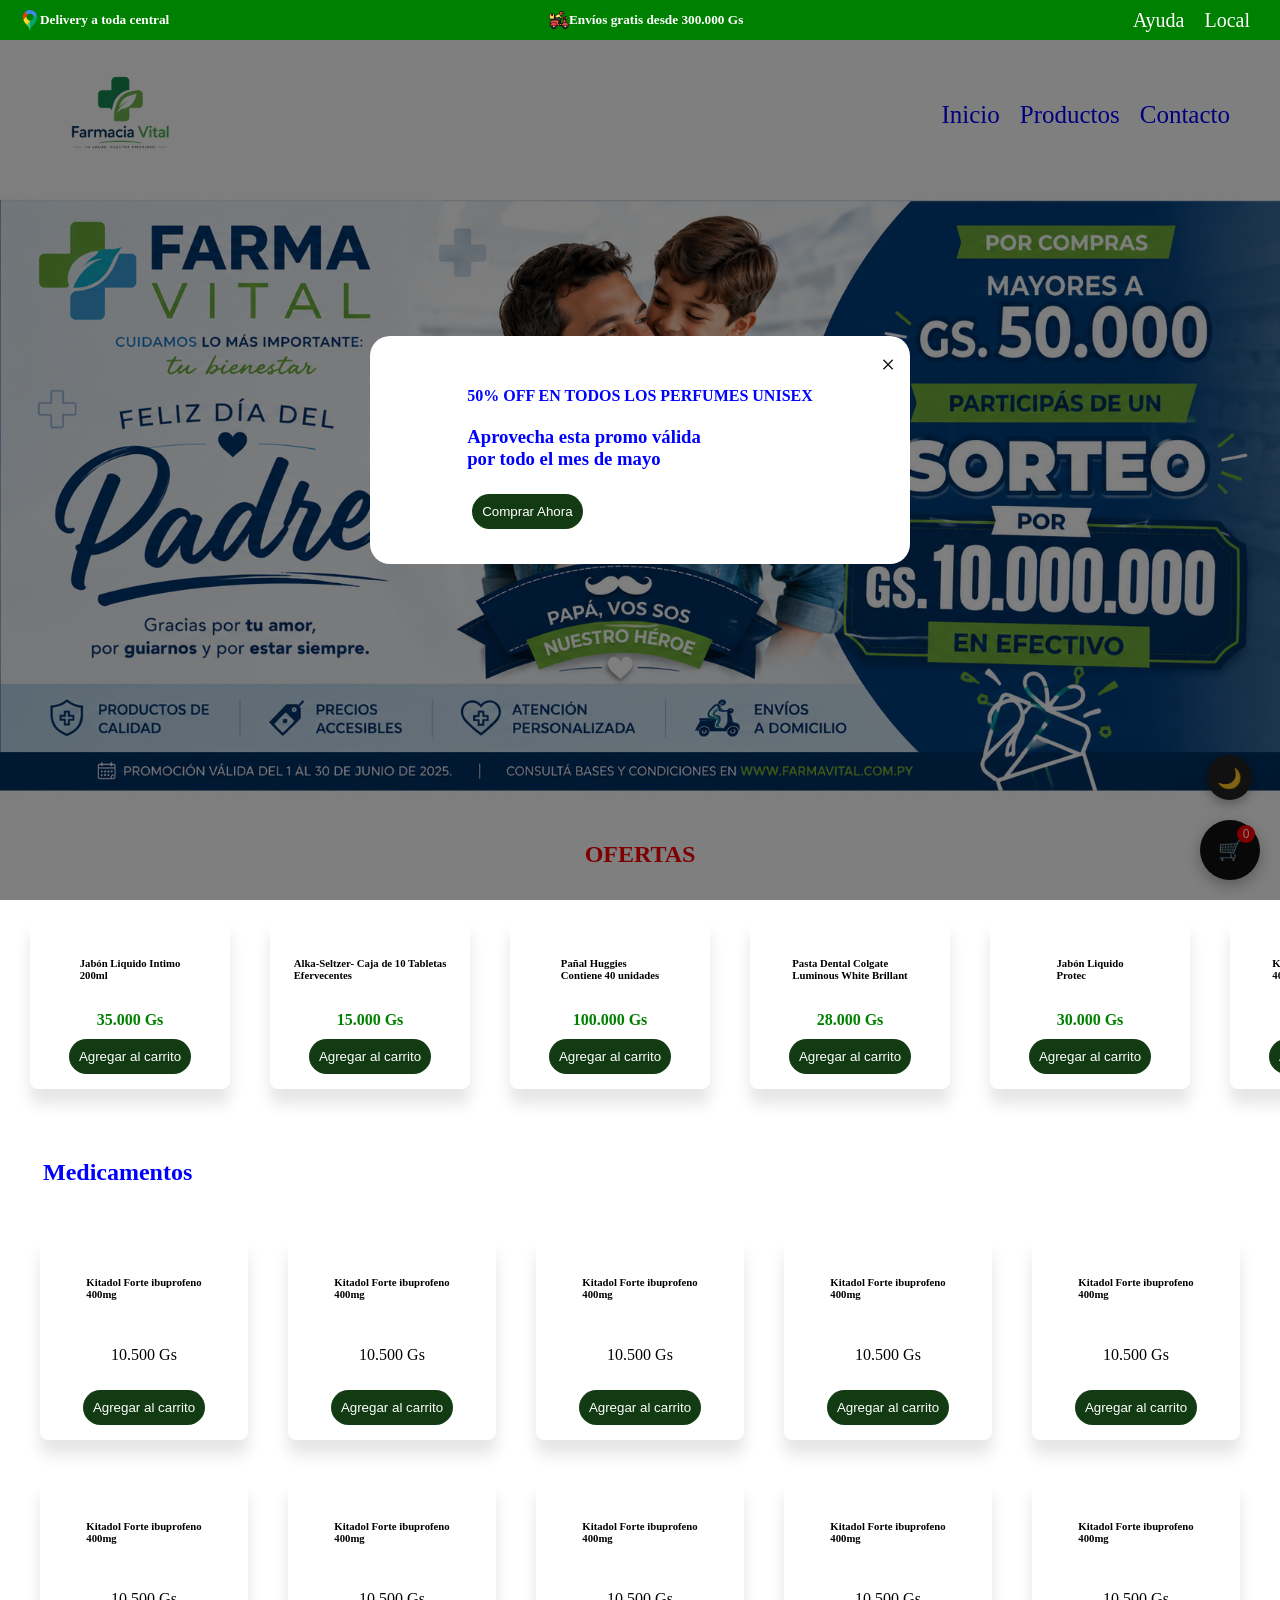
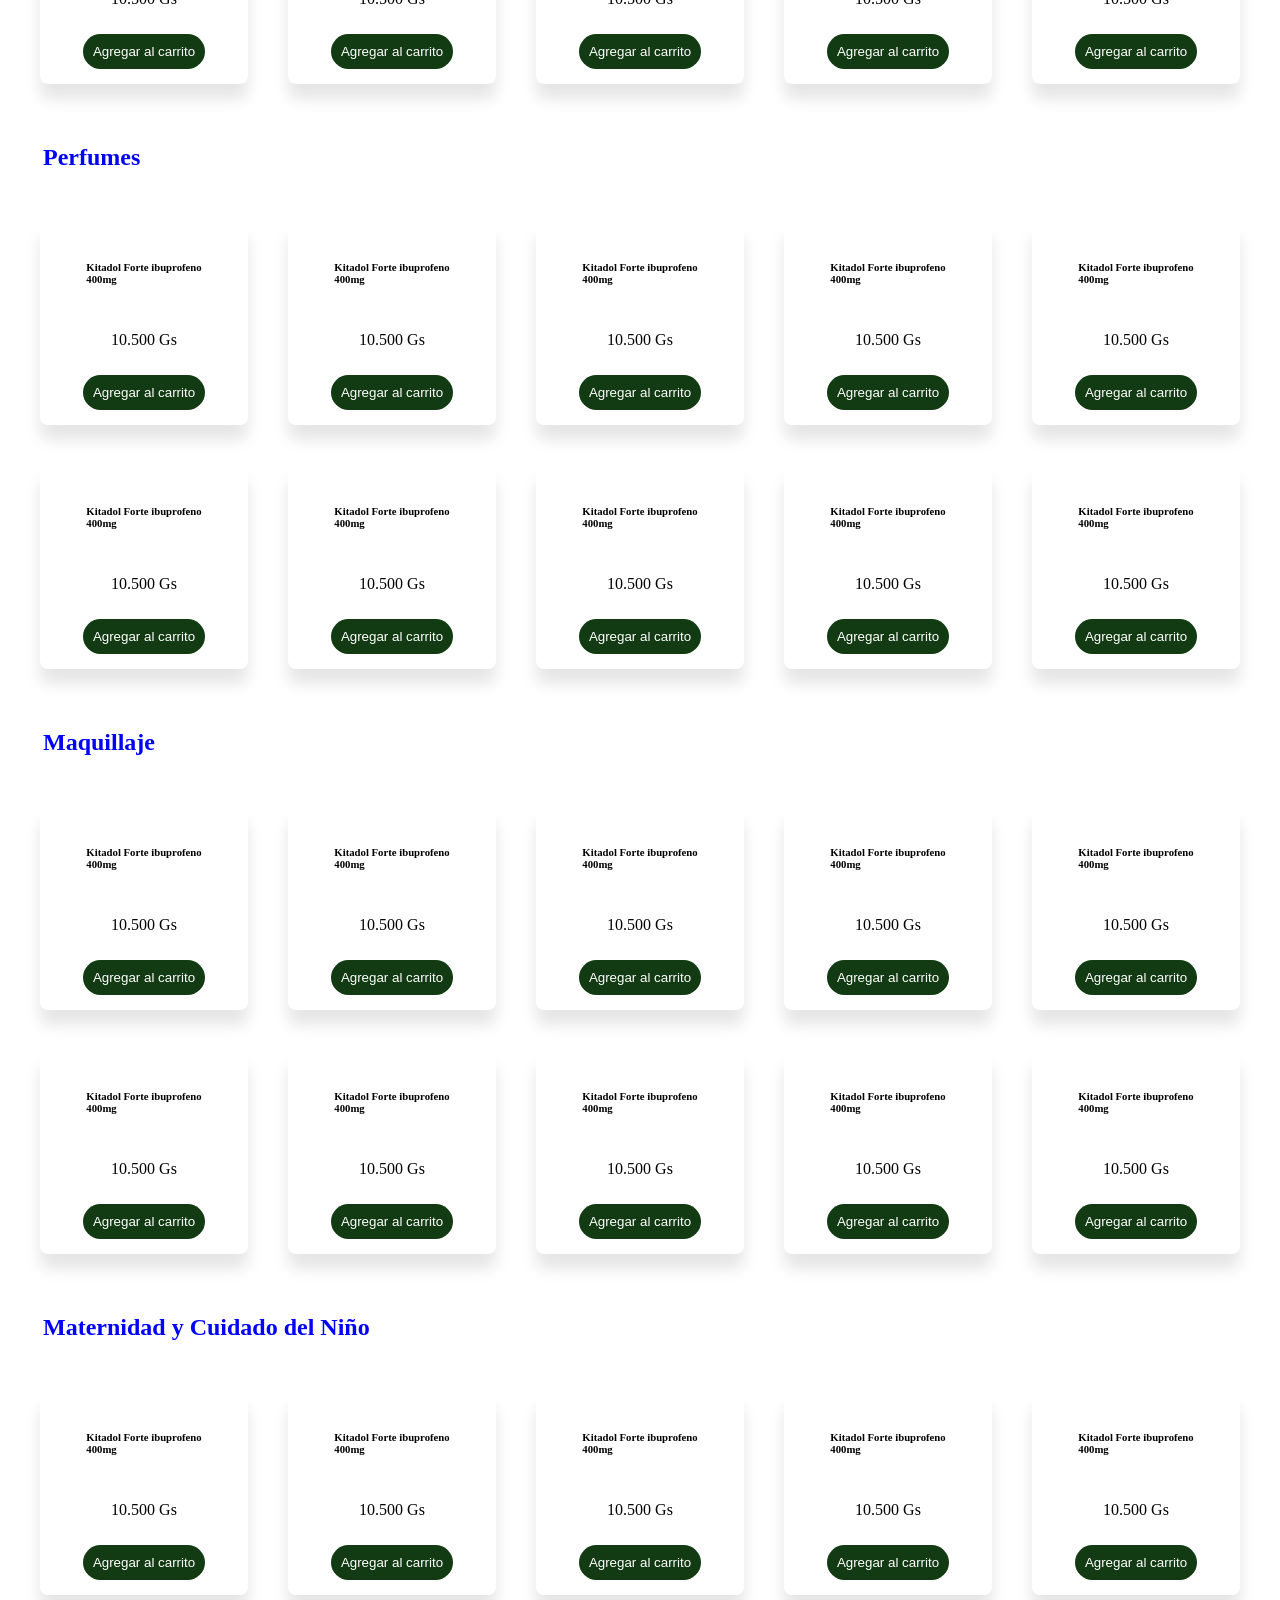
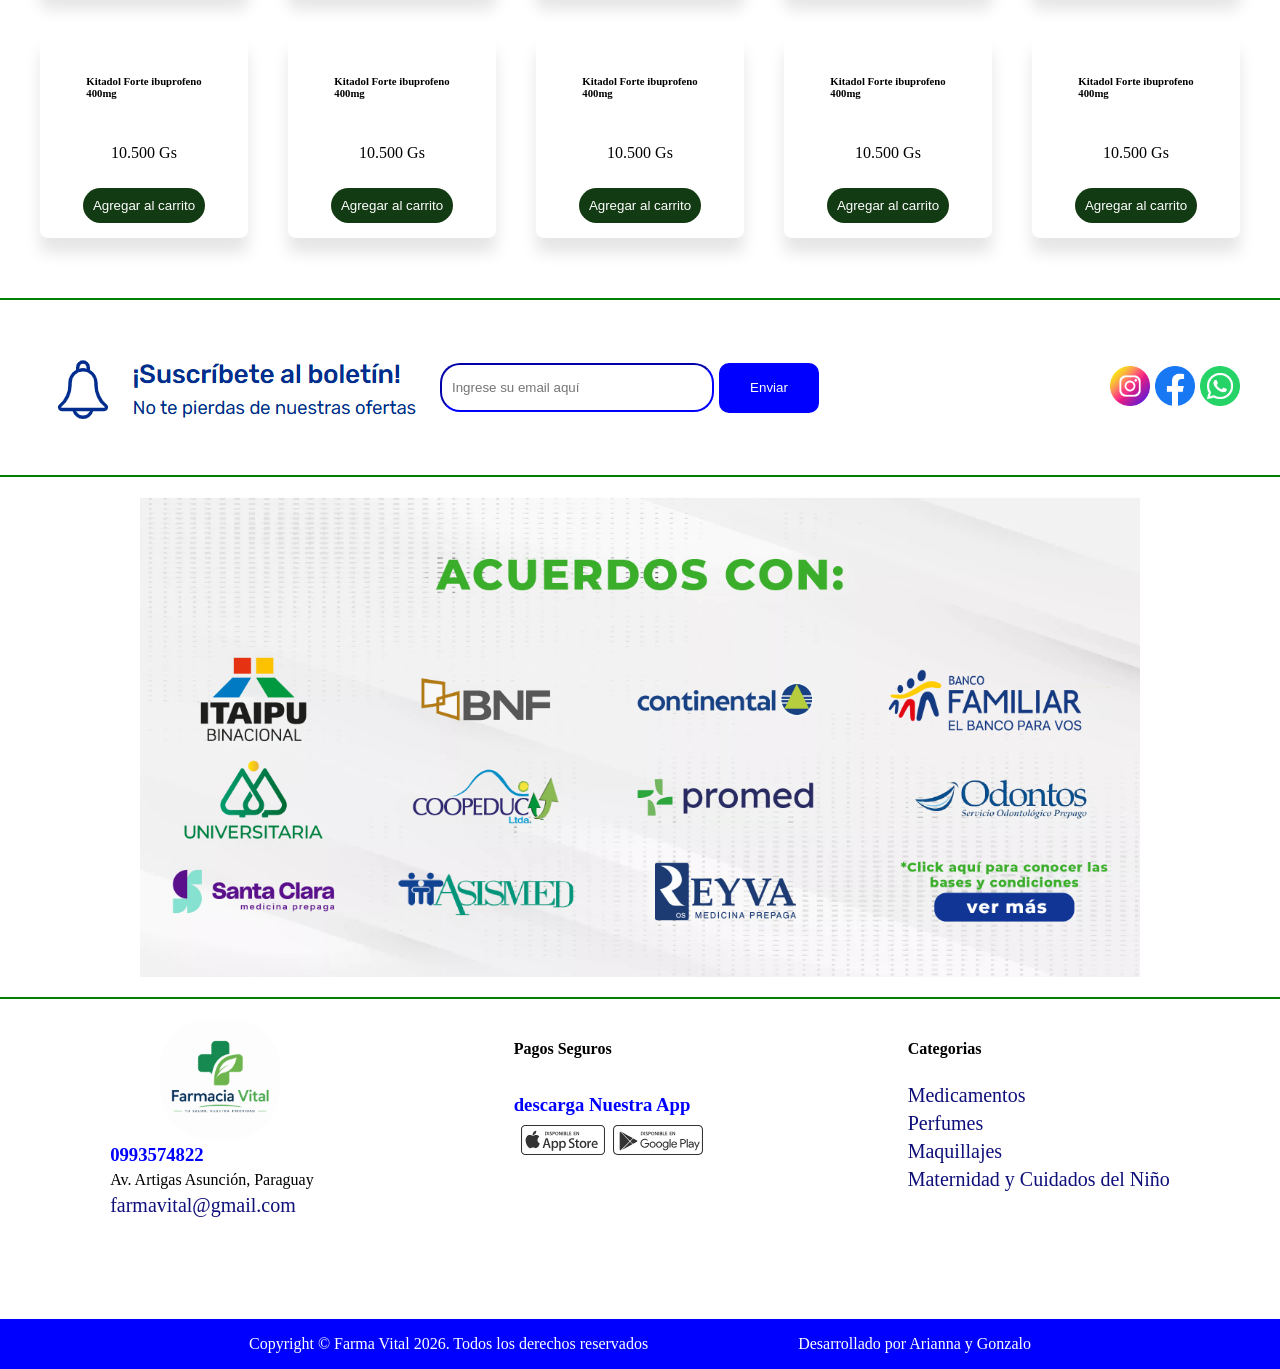
==== index.html @ 9322a8e3 "Add files via upload" ====
<!DOCTYPE html>
<html lang="es">
<head>
    <meta charset="UTF-8">
    <meta name="viewport" content="width=device-width, initial-scale=1.0">
    <title>Inicio</title>
    <link rel="stylesheet" href="css/index.css">
</head>
<body>
    <div class="cajita-info">
        <div>
        <img class="iconos" src="img/google-maps.png" alt="">
        <h5>Delivery a toda central</h5>
        </div>
        <div>
        <img class="iconos" src="img/delivery-bike.png" alt="">
        <h5>Envíos gratis desde 300.000 Gs </h5>
        </div>
        <div>
            <a href="">Ayuda</a>
            <a href="https://www.google.com/maps/place/Av.+Gral.+Jos%C3%A9+Gervasio+Artigas,+Asunci%C3%B3n/@-25.268144,-57.599969,16z/data=!4m6!3m5!1s0x945da7b56c92c489:0x1b8e5c1d9d0de5c9!8m2!3d-25.2681437!4d-57.5999695!16s%2Fg%2F1q54w0rxg?hl=en&entry=ttu&g_ep=EgoyMDI2MDUyNi4wIKXMDSoASAFQAw%3D%3D">Local</a>
        </div>
    </div>

    <!--Header-->
    <header id="header">
        <div>
            <img class="logo" src="img/logo.png" alt="">
        </div>
        <div class="caja-enlaces">
            <a href="index.html">Inicio</a>
            <a href="productos.html">Productos</a>
            <a href="contactos.html">Contacto</a>
        </div>
    </header>

    <!--Banner-->
    <div class="banner-promocional">
        <img class="img-banner" src="img/bannerfarma.png" alt="">
    </div>

    <!--Carrusel-->
    <h2 class="titulos">OFERTAS</h2>
    <div class="carrusel">
        <div class="caja-tarjeta">
            <div class="tarjeta-carrusel">
                
                <img class="imagen" src="https://www.puntofarma.com.py/imagenes/public/images/266144-1.png-77232.webp" alt="">
                <h6 class="nombre">Jabón Liquido Intimo <br> 200ml</h6>
                <p class="precio">35.000 Gs</p>
                <button onclick="agregarAlCarrito()" class="agg-carrito">Agregar al carrito</button>
            </div>
            <div class="tarjeta-carrusel">
                <img class="imagen" src="https://www.puntofarma.com.py/imagenes/public/images/42495-1.png-60482.webp" alt="">
                <h6 class="nombre">Alka-Seltzer- Caja de 10 Tabletas <br> Efervecentes</h6>
                <p class="precio">15.000 Gs</p>
                <button onclick="agregarAlCarrito()" class="agg-carrito">Agregar al carrito</button>
            </div>
            <div class="tarjeta-carrusel">
                <img class="imagen" src="https://www.puntofarma.com.py/imagenes/public/images/ean-7794626013409.jpg-64045.webp" alt="">
                <h6 class="nombre">Pañal Huggies <br> Contiene 40 unidades</h6>
                <p class="precio">100.000 Gs</p>
                <button onclick="agregarAlCarrito()" class="agg-carrito">Agregar al carrito</button>
            </div>
            <div class="tarjeta-carrusel">
                <img class="imagen" src="https://www.puntofarma.com.py/imagenes/public/images/Crema-Dental-Colgate-Luminous-White-Brillant-140-gr-36721.webp"
                    alt="">
                <h6 class="nombre">Pasta Dental Colgate <br> Luminous White Brillant</h6>
                <p class="precio">28.000 Gs</p>
                <button onclick="agregarAlCarrito()" class="agg-carrito">Agregar al carrito</button>
            </div>
            <div class="tarjeta-carrusel">
                <img class="imagen" src="https://www.puntofarma.com.py/imagenes/public/images/Jabon-Liquido-Intimo-Fresh-Equilibrium-Protex-200-mL-45026.webp"
                    alt="">
                <h6 class="nombre">Jabón Liquido <br> Protec </h6>
                <p class="precio">30.000 Gs</p>
                <button onclick="agregarAlCarrito()" class="agg-carrito">Agregar al carrito</button>
            </div>
            <div class="tarjeta-carrusel">
                <img class="imagen" src="https://www.puntofarma.com.py/imagenes/public/images/58.png-57774.webp" alt="">
                <h6 class="nombre">Kitadol Forte ibuprofeno <br> 400mg</h6>
                <p class="precio">10.500 Gs</p>
                <button onclick="agregarAlCarrito()" class="agg-carrito">Agregar al carrito</button>
            </div>
            <div class="tarjeta-carrusel">
                <img class="imagen" src="https://www.puntofarma.com.py/imagenes/public/images/58.png-57774.webp" alt="">
                <h6 class="nombre">Kitadol Forte ibuprofeno <br> 400mg</h6>
                <p class="precio">10.500 Gs</p>
                <button onclick="agregarAlCarrito()" class="agg-carrito">Agregar al carrito</button>
            </div>
            <div class="tarjeta-carrusel">
                <img class="imagen" src="https://www.puntofarma.com.py/imagenes/public/images/58.png-57774.webp" alt="">
                <h6 class="nombre">Kitadol Forte ibuprofeno <br> 400mg</h6>
                <p class="precio">10.500 Gs</p>
                <button onclick="agregarAlCarrito()" class="agg-carrito">Agregar al carrito</button>
            </div>
            <div class="tarjeta-carrusel">
                <img class="imagen" src="https://www.puntofarma.com.py/imagenes/public/images/58.png-57774.webp" alt="">
                <h6 class="nombre">Kitadol Forte ibuprofeno <br> 400mg</h6>
                <p class="precio">10.500 Gs</p>
                <button onclick="agregarAlCarrito()" class="agg-carrito">Agregar al carrito</button>
            </div>
            <div class="tarjeta-carrusel">
                <img class="imagen" src="https://www.puntofarma.com.py/imagenes/public/images/58.png-57774.webp" alt="">
                <h6 class="nombre">Kitadol Forte ibuprofeno <br> 400mg</h6>
                <p class="precio">10.500 Gs</p>
                <button onclick="agregarAlCarrito()" class="agg-carrito">Agregar al carrito</button>
            </div>
            <div class="tarjeta-carrusel">
                <img class="imagen" src="https://www.puntofarma.com.py/imagenes/public/images/58.png-57774.webp" alt="">
                <h6 class="nombre">Kitadol Forte ibuprofeno <br> 400mg</h6>
                <p class="precio">10.500 Gs</p>
                <button onclick="agregarAlCarrito()" class="agg-carrito">Agregar al carrito</button>
            </div>
            <div class="tarjeta-carrusel">
                <img class="imagen" src="https://www.puntofarma.com.py/imagenes/public/images/58.png-57774.webp" alt="">
                <h6 class="nombre">Kitadol Forte ibuprofeno <br> 400mg</h6>
                <p class="precio">10.500 Gs</p>
                <button onclick="agregarAlCarrito()" class="agg-carrito">Agregar al carrito</button>
            </div>
            <div class="tarjeta-carrusel">
                <img class="imagen" src="https://www.puntofarma.com.py/imagenes/public/images/58.png-57774.webp" alt="">
                <h6 class="nombre">Kitadol Forte ibuprofeno <br> 400mg</h6>
                <p class="precio">10.500 Gs</p>
                <button onclick="agregarAlCarrito()" class="agg-carrito">Agregar al carrito</button>
            </div>
        </div>
        <button id="btn-izq" class="btn-izq">❮</button>
        <button id="btn-der" class="btn-der">❯</button>
    </div>

    <!--Imagen Publicitaria-->
    <div class="caja-pub">
        <img class="pub-costados" src="https://farmaoliva.cdn1.dattamax.com/userfiles/images/banners/web-02_3.png" alt="">
        <img class="pub-medio" src="https://farmaoliva.cdn1.dattamax.com/userfiles/images/banners/web-03.png" alt="">
        <img class="pub-costados" src="https://farmaoliva.cdn1.dattamax.com/userfiles/images/banners/web-mesa-de-trabajo-1_1.png" alt="">        
    </div>





    <!--Productos-->
    <section>
        <h2 class="categorias">Medicamentos</h2>
        <div class="productos">
            <div class="tarjeta-prod">
                <img class="imagen" src="https://www.puntofarma.com.py/imagenes/public/images/58.png-57774.webp" alt="">
                <h6 class="nombre">Kitadol Forte ibuprofeno <br> 400mg</h6>
                <p class="precio">10.500 Gs</p>
                <button class="agg-carrito">Agregar al carrito</button>
            </div>
            <div class="tarjeta-prod">
                <img class="imagen" src="https://www.puntofarma.com.py/imagenes/public/images/58.png-57774.webp" alt="">
                <h6 class="nombre">Kitadol Forte ibuprofeno <br> 400mg</h6>
                <p class="precio">10.500 Gs</p>
                <button class="agg-carrito">Agregar al carrito</button>
            </div>
            <div class="tarjeta-prod">
                <img class="imagen" src="https://www.puntofarma.com.py/imagenes/public/images/58.png-57774.webp" alt="">
                <h6 class="nombre">Kitadol Forte ibuprofeno <br> 400mg</h6>
                <p class="precio">10.500 Gs</p>
                <button class="agg-carrito">Agregar al carrito</button>
            </div>
            <div class="tarjeta-prod">
                <img class="imagen" src="https://www.puntofarma.com.py/imagenes/public/images/58.png-57774.webp" alt="">
                <h6 class="nombre">Kitadol Forte ibuprofeno <br> 400mg</h6>
                <p class="precio">10.500 Gs</p>
                <button class="agg-carrito">Agregar al carrito</button>
            </div>
            <div class="tarjeta-prod">
                <img class="imagen" src="https://www.puntofarma.com.py/imagenes/public/images/58.png-57774.webp" alt="">
                <h6 class="nombre">Kitadol Forte ibuprofeno <br> 400mg</h6>
                <p class="precio">10.500 Gs</p>
                <button class="agg-carrito">Agregar al carrito</button>
            </div>
            <div class="tarjeta-prod">
                <img class="imagen" src="https://www.puntofarma.com.py/imagenes/public/images/58.png-57774.webp" alt="">
                <h6 class="nombre">Kitadol Forte ibuprofeno <br> 400mg</h6>
                <p class="precio">10.500 Gs</p>
                <button class="agg-carrito">Agregar al carrito</button>
            </div>
            <div class="tarjeta-prod">
                <img class="imagen" src="https://www.puntofarma.com.py/imagenes/public/images/58.png-57774.webp" alt="">
                <h6 class="nombre">Kitadol Forte ibuprofeno <br> 400mg</h6>
                <p class="precio">10.500 Gs</p>
                <button class="agg-carrito">Agregar al carrito</button>
            </div>
            <div class="tarjeta-prod">
                <img class="imagen" src="https://www.puntofarma.com.py/imagenes/public/images/58.png-57774.webp" alt="">
                <h6 class="nombre">Kitadol Forte ibuprofeno <br> 400mg</h6>
                <p class="precio">10.500 Gs</p>
                <button class="agg-carrito">Agregar al carrito</button>
            </div>
            <div class="tarjeta-prod">
                <img class="imagen" src="https://www.puntofarma.com.py/imagenes/public/images/58.png-57774.webp" alt="">
                <h6 class="nombre">Kitadol Forte ibuprofeno <br> 400mg</h6>
                <p class="precio">10.500 Gs</p>
                <button class="agg-carrito">Agregar al carrito</button>
            </div>
            <div class="tarjeta-prod">
                <img class="imagen" src="https://www.puntofarma.com.py/imagenes/public/images/58.png-57774.webp" alt="">
                <h6 class="nombre">Kitadol Forte ibuprofeno <br> 400mg</h6>
                <p class="precio">10.500 Gs</p>
                <button class="agg-carrito">Agregar al carrito</button>
            </div>
        </div>

        <!--Perfumes-->
        <h2 class="categorias">Perfumes</h2>
        <div class="productos">
            <div class="tarjeta-prod">
                <img class="imagen" src="https://www.puntofarma.com.py/imagenes/public/images/58.png-57774.webp" alt="">
                <h6 class="nombre">Kitadol Forte ibuprofeno <br> 400mg</h6>
                <p class="precio">10.500 Gs</p>
                <button class="agg-carrito">Agregar al carrito</button>
            </div>
            <div class="tarjeta-prod">
                <img class="imagen" src="https://www.puntofarma.com.py/imagenes/public/images/58.png-57774.webp" alt="">
                <h6 class="nombre">Kitadol Forte ibuprofeno <br> 400mg</h6>
                <p class="precio">10.500 Gs</p>
                <button class="agg-carrito">Agregar al carrito</button>
            </div>
            <div class="tarjeta-prod">
                <img class="imagen" src="https://www.puntofarma.com.py/imagenes/public/images/58.png-57774.webp" alt="">
                <h6 class="nombre">Kitadol Forte ibuprofeno <br> 400mg</h6>
                <p class="precio">10.500 Gs</p>
                <button class="agg-carrito">Agregar al carrito</button>
            </div>
            <div class="tarjeta-prod">
                <img class="imagen" src="https://www.puntofarma.com.py/imagenes/public/images/58.png-57774.webp" alt="">
                <h6 class="nombre">Kitadol Forte ibuprofeno <br> 400mg</h6>
                <p class="precio">10.500 Gs</p>
                <button class="agg-carrito">Agregar al carrito</button>
            </div>
            <div class="tarjeta-prod">
                <img class="imagen" src="https://www.puntofarma.com.py/imagenes/public/images/58.png-57774.webp" alt="">
                <h6 class="nombre">Kitadol Forte ibuprofeno <br> 400mg</h6>
                <p class="precio">10.500 Gs</p>
                <button class="agg-carrito">Agregar al carrito</button>
            </div>
            <div class="tarjeta-prod">
                <img class="imagen" src="https://www.puntofarma.com.py/imagenes/public/images/58.png-57774.webp" alt="">
                <h6 class="nombre">Kitadol Forte ibuprofeno <br> 400mg</h6>
                <p class="precio">10.500 Gs</p>
                <button class="agg-carrito">Agregar al carrito</button>
            </div>
            <div class="tarjeta-prod">
                <img class="imagen" src="https://www.puntofarma.com.py/imagenes/public/images/58.png-57774.webp" alt="">
                <h6 class="nombre">Kitadol Forte ibuprofeno <br> 400mg</h6>
                <p class="precio">10.500 Gs</p>
                <button class="agg-carrito">Agregar al carrito</button>
            </div>
            <div class="tarjeta-prod">
                <img class="imagen" src="https://www.puntofarma.com.py/imagenes/public/images/58.png-57774.webp" alt="">
                <h6 class="nombre">Kitadol Forte ibuprofeno <br> 400mg</h6>
                <p class="precio">10.500 Gs</p>
                <button class="agg-carrito">Agregar al carrito</button>
            </div>
            <div class="tarjeta-prod">
                <img class="imagen" src="https://www.puntofarma.com.py/imagenes/public/images/58.png-57774.webp" alt="">
                <h6 class="nombre">Kitadol Forte ibuprofeno <br> 400mg</h6>
                <p class="precio">10.500 Gs</p>
                <button class="agg-carrito">Agregar al carrito</button>
            </div>
            <div class="tarjeta-prod">
                <img class="imagen" src="https://www.puntofarma.com.py/imagenes/public/images/58.png-57774.webp" alt="">
                <h6 class="nombre">Kitadol Forte ibuprofeno <br> 400mg</h6>
                <p class="precio">10.500 Gs</p>
                <button class="agg-carrito">Agregar al carrito</button>
            </div>
        </div>

        <!--Maquillaje-->
        <h2 class="categorias">Maquillaje</h2>
        <div class="productos">
            <div class="tarjeta-prod">
                <img class="imagen" src="https://www.puntofarma.com.py/imagenes/public/images/58.png-57774.webp" alt="">
                <h6 class="nombre">Kitadol Forte ibuprofeno <br> 400mg</h6>
                <p class="precio">10.500 Gs</p>
                <button class="agg-carrito">Agregar al carrito</button>
            </div>
            <div class="tarjeta-prod">
                <img class="imagen" src="https://www.puntofarma.com.py/imagenes/public/images/58.png-57774.webp" alt="">
                <h6 class="nombre">Kitadol Forte ibuprofeno <br> 400mg</h6>
                <p class="precio">10.500 Gs</p>
                <button class="agg-carrito">Agregar al carrito</button>
            </div>
            <div class="tarjeta-prod">
                <img class="imagen" src="https://www.puntofarma.com.py/imagenes/public/images/58.png-57774.webp" alt="">
                <h6 class="nombre">Kitadol Forte ibuprofeno <br> 400mg</h6>
                <p class="precio">10.500 Gs</p>
                <button class="agg-carrito">Agregar al carrito</button>
            </div>
            <div class="tarjeta-prod">
                <img class="imagen" src="https://www.puntofarma.com.py/imagenes/public/images/58.png-57774.webp" alt="">
                <h6 class="nombre">Kitadol Forte ibuprofeno <br> 400mg</h6>
                <p class="precio">10.500 Gs</p>
                <button class="agg-carrito">Agregar al carrito</button>
            </div>
            <div class="tarjeta-prod">
                <img class="imagen" src="https://www.puntofarma.com.py/imagenes/public/images/58.png-57774.webp" alt="">
                <h6 class="nombre">Kitadol Forte ibuprofeno <br> 400mg</h6>
                <p class="precio">10.500 Gs</p>
                <button class="agg-carrito">Agregar al carrito</button>
            </div>
            <div class="tarjeta-prod">
                <img class="imagen" src="https://www.puntofarma.com.py/imagenes/public/images/58.png-57774.webp" alt="">
                <h6 class="nombre">Kitadol Forte ibuprofeno <br> 400mg</h6>
                <p class="precio">10.500 Gs</p>
                <button class="agg-carrito">Agregar al carrito</button>
            </div>
            <div class="tarjeta-prod">
                <img class="imagen" src="https://www.puntofarma.com.py/imagenes/public/images/58.png-57774.webp" alt="">
                <h6 class="nombre">Kitadol Forte ibuprofeno <br> 400mg</h6>
                <p class="precio">10.500 Gs</p>
                <button class="agg-carrito">Agregar al carrito</button>
            </div>
            <div class="tarjeta-prod">
                <img class="imagen" src="https://www.puntofarma.com.py/imagenes/public/images/58.png-57774.webp" alt="">
                <h6 class="nombre">Kitadol Forte ibuprofeno <br> 400mg</h6>
                <p class="precio">10.500 Gs</p>
                <button class="agg-carrito">Agregar al carrito</button>
            </div>
            <div class="tarjeta-prod">
                <img class="imagen" src="https://www.puntofarma.com.py/imagenes/public/images/58.png-57774.webp" alt="">
                <h6 class="nombre">Kitadol Forte ibuprofeno <br> 400mg</h6>
                <p class="precio">10.500 Gs</p>
                <button class="agg-carrito">Agregar al carrito</button>
            </div>
            <div class="tarjeta-prod">
                <img class="imagen" src="https://www.puntofarma.com.py/imagenes/public/images/58.png-57774.webp" alt="">
                <h6 class="nombre">Kitadol Forte ibuprofeno <br> 400mg</h6>
                <p class="precio">10.500 Gs</p>
                <button class="agg-carrito">Agregar al carrito</button>
            </div>
        </div>

        <!--Maternidad y cuidado del niño-->
        <h2 class="categorias">Maternidad y Cuidado del Niño</h2>
        <div class="productos">
            <div class="tarjeta-prod">
                <img class="imagen" src="https://www.puntofarma.com.py/imagenes/public/images/58.png-57774.webp" alt="">
                <h6 class="nombre">Kitadol Forte ibuprofeno <br> 400mg</h6>
                <p class="precio">10.500 Gs</p>
                <button class="agg-carrito">Agregar al carrito</button>
            </div>
            <div class="tarjeta-prod">
                <img class="imagen" src="https://www.puntofarma.com.py/imagenes/public/images/58.png-57774.webp" alt="">
                <h6 class="nombre">Kitadol Forte ibuprofeno <br> 400mg</h6>
                <p class="precio">10.500 Gs</p>
                <button class="agg-carrito">Agregar al carrito</button>
            </div>
            <div class="tarjeta-prod">
                <img class="imagen" src="https://www.puntofarma.com.py/imagenes/public/images/58.png-57774.webp" alt="">
                <h6 class="nombre">Kitadol Forte ibuprofeno <br> 400mg</h6>
                <p class="precio">10.500 Gs</p>
                <button class="agg-carrito">Agregar al carrito</button>
            </div>
            <div class="tarjeta-prod">
                <img class="imagen" src="https://www.puntofarma.com.py/imagenes/public/images/58.png-57774.webp" alt="">
                <h6 class="nombre">Kitadol Forte ibuprofeno <br> 400mg</h6>
                <p class="precio">10.500 Gs</p>
                <button class="agg-carrito">Agregar al carrito</button>
            </div>
            <div class="tarjeta-prod">
                <img class="imagen" src="https://www.puntofarma.com.py/imagenes/public/images/58.png-57774.webp" alt="">
                <h6 class="nombre">Kitadol Forte ibuprofeno <br> 400mg</h6>
                <p class="precio">10.500 Gs</p>
                <button class="agg-carrito">Agregar al carrito</button>
            </div>
            <div class="tarjeta-prod">
                <img class="imagen" src="https://www.puntofarma.com.py/imagenes/public/images/58.png-57774.webp" alt="">
                <h6 class="nombre">Kitadol Forte ibuprofeno <br> 400mg</h6>
                <p class="precio">10.500 Gs</p>
                <button class="agg-carrito">Agregar al carrito</button>
            </div>
            <div class="tarjeta-prod">
                <img class="imagen" src="https://www.puntofarma.com.py/imagenes/public/images/58.png-57774.webp" alt="">
                <h6 class="nombre">Kitadol Forte ibuprofeno <br> 400mg</h6>
                <p class="precio">10.500 Gs</p>
                <button class="agg-carrito">Agregar al carrito</button>
            </div>
            <div class="tarjeta-prod">
                <img class="imagen" src="https://www.puntofarma.com.py/imagenes/public/images/58.png-57774.webp" alt="">
                <h6 class="nombre">Kitadol Forte ibuprofeno <br> 400mg</h6>
                <p class="precio">10.500 Gs</p>
                <button class="agg-carrito">Agregar al carrito</button>
            </div>
            <div class="tarjeta-prod">
                <img class="imagen" src="https://www.puntofarma.com.py/imagenes/public/images/58.png-57774.webp" alt="">
                <h6 class="nombre">Kitadol Forte ibuprofeno <br> 400mg</h6>
                <p class="precio">10.500 Gs</p>
                <button class="agg-carrito">Agregar al carrito</button>
            </div>
            <div class="tarjeta-prod">
                <img class="imagen" src="https://www.puntofarma.com.py/imagenes/public/images/58.png-57774.webp" alt="">
                <h6 class="nombre">Kitadol Forte ibuprofeno <br> 400mg</h6>
                <p class="precio">10.500 Gs</p>
                <button class="agg-carrito">Agregar al carrito</button>
            </div>
        </div>
    </section>

    <hr>

    <!--Buscador-->
    <div class="caja-suscripcion">
        <div>
            <img src="img/suscribirse.png" alt="">
            <input placeholder="Ingrese su email aquí" type="text"><button onclick="abrirGmail()">Enviar</button>
        </div>
        <div>
            <a  href="https://www.gmail.com"><img class="redes" src="img/instagram.png" alt=""></a>
            <a  href="https://www.instagram.com"><img class="redes" src="img/facebook.png" alt=""></a>
            <a  href="https://www.facebook.com"><img class="redes" src="img/social.png" alt=""></a>
        </div>
        
    </div>

    <hr>

    
    <!--Acuerdos-->
    <div class="caja-acuerdo">
        <img class="img-acu" src="img/acuerdos.png" alt="">
    </div>

    <hr>

    <!--Footer-->
    <footer class="caja-datos">
        <div class="item">
            <img class="logo" src="img/logo.png" alt="">
            <h3>0993574822</h3>
            <p>Av. Artigas Asunción, Paraguay</p>
            <a href="">farmavital@gmail.com</a>
        </div>
        <div class="item">
            <h4>Pagos Seguros</h4>
            <img class="icono" src="" alt="">
            <img class="bancardimg" src="https://www.farmaoliva.com.py/img/Logo-bancard-pago-seguro.png" alt="">
            <h3>descarga Nuestra App</h3>
            <img src="img/apps.png" alt="">
        </div>
        <div class="item">
            <h4>Categorias</h4>
            <a href="productos.html#titulo-medicamentos">Medicamentos</a>
            <a href="productos.html#titulo-perfumes">Perfumes</a>
            <a href="productos.html#titulo-maquillajes">Maquillajes</a>
            <a href="productos.html#titulo-cn">Maternidad y Cuidados del Niño</a>
        </div>
        <div class="copy">
            <p class="copyright">Copyright &copy; Farma Vital 2026. Todos los derechos reservados</p>
            <p class="copyright">Desarrollado por Arianna y Gonzalo</p>
        </div>
    </footer>

    <!--modales-->
    <!--modal al cargar la página-->
    <div class="modal-inicio" id="modal-inicio">
        <div class="cont-modal-inicio">
            <span onclick="Cerrar()">&times;</span>
            <div>
                <h4>50% OFF EN TODOS LOS PERFUMES UNISEX</h4>
                <h3>Aprovecha esta promo válida <br> por todo el mes de mayo
                </h3>
                <button onclick="perfumeModal()">Comprar Ahora</button>
            </div>
            <div>
                <img src="https://www.puntofarma.com.py/imagenes/public/images/3616305447067-adidas-energy-drive-24-edp-100ml.jpg-78053.webp" alt="">
            </div>
        </div>
    </div>    

    <!--Carrito-->
    <button onclick="abrirCarrito()" id="carrito-flotante">
        🛒 <span id="carrito-cont">0</span>
    </button>


    <!--Javascript-->
    <script src="js/modales.js"></script>
    <script src="js/carrusel.js"></script>
    <script src="js/carrito.js"></script>
    <script src="js/enlaces.js"></script>
    <script src="js/cambiosuave.js"></script>
    <script src="js/tema.js"></script>
</body>
</html>
---- css/index.css ----
body {
    top: 0;
    margin: 0;
    left: 0;
    font-family: 'Times New Roman', Times, serif;
    cursor: default;
    overflow-y: auto; 
    scrollbar-width: none; 
    -ms-overflow-style: none; 
    padding-top: 130px;
    animation: fadeIn 0.5s ease-in-out;
}
/*carga*/
@keyframes fadeIn {
    from { opacity: 0; }
    to   { opacity: 1; }
}

/*Eliminar scrollbar*/

html, body {
    overflow-y: auto;
    scrollbar-width: none;
    -ms-overflow-style: none;
}

html::-webkit-scrollbar,
body::-webkit-scrollbar {
    width: 0px;
    height: 0px;
    display: none;
    background: transparent;
}

/* Asegura que ningún elemento muestre scroll */
* {
    scrollbar-width: none;
    -ms-overflow-style: none;
}

*::-webkit-scrollbar {
    width: 0px;
    height: 0px;
    display: none;
}



/*inicio*/
.titulos{
    color: red;
    text-align: center;
}

.cajita-info {
    display: flex;
    justify-content: space-between;
    text-align: center;
    padding: 20px;
    background-color: green;
    height: 25px;
    color: white;
    position: fixed; 
    top: 0;
    left: 0;
    width: 100%;
    box-sizing: border-box;
    z-index: 1001;
}

.cajita-info a {
    color: white;
    text-decoration: none;
    margin: 10px;
    font-size: 20px;
}

.iconos {
    width: 20px;
}

.cajita-info div {
    display: flex;
    justify-content: center;
    align-items: center;
}

/*Header*/
header {
    display: flex;
    justify-content: space-between;
    align-items: center;
    position: fixed;
    top: 40px;
    width: 100%;
    height: 130px;
    background-color: white;
    padding: 10px;
    z-index: 1000;
}

header a {
    margin: 10px;
    text-decoration: none;
    color: blue;
    font-size: 25px;
}

header a:hover {
    transition: 0.5s;
    color: green;
}

.logo {
    width: 120px;
    margin-left: 50px;
    border-radius: 50px;
}

header div {
    display: flex;
    justify-content: center;
    align-items: center;
    height: 175px;
}

.caja-enlaces{
    display: flex;
    justify-content: center;
    align-items: center;
    margin-right: 50px;
}

/*Banner promocional*/

.banner-promocional{
    display: flex;
}

.img-banner{
    width: 100%;
    height: auto;
}


/*Publicidad*/
.caja-pub{
    display: flex;
    justify-content: center;
    align-items: center;
    max-width: 100%;
    padding: 10px;
    gap: 120px;
}

.pub-costados{
    max-width: 200px;
}

.pub-medio{
    max-width:80vh;
}


/*CARRUSEL*/
.carrusel {
    display: flex;
    gap: 15px; 
    padding: 10px;
    overflow-x: hidden;
    position: relative;
}

.caja-tarjeta{
    display: flex;
    background-color: white;
}

.tarjeta-carrusel, .tarjeta-prod {
    margin: 20px;
    display: flex;
    flex-direction: column;
    padding: 10px; 
    align-items: center; 
    gap: 5px; 
    border: gray 5px;
    min-width: 180px;
    border-radius: 8px;
    box-shadow: 0px 15px 15px rgba(0, 0, 0, 0.1);
    justify-content: flex-start;
}

.imagen {
    width: 150px;
    height: auto;
    display: block;
}

.tarjeta-carrusel h3,
.tarjeta-carrusel p,
.tarjeta-carrusel .precio {
    margin: 0;
    padding: 0;
}

.tarjeta-carrusel h3 {
    font-size: 14px;
}

.tarjeta-carrusel p {
    font-size: 16px;
    color: green;
    font-weight: bold;
}

.agg-carrito{
    color: white;
    background-color: rgb(19, 59, 19);
    border: none;
    border-radius: 50px;
    padding: 10px;
    margin: 5px;
    cursor: pointer;
}

.agg-carrito:hover{
    transition: 0.5s;
    transform: scale(1.1);
    background-color: green;
}

.btn-izq{
    position: absolute;
    left: 20px;
    top: 50%;
    transform: translateY(-50%);
    background-color: rgba(255, 0, 0, 0.6);
    color: white;
    border: none;
    width: 50px;
    height: 50px;
    border-radius: 50%;
    font-size: 24px;
    cursor: pointer;
    transition: 0.3s;
}

.btn-izq:hover{
    transition: 0.5s;
    transform: scale(1.2);
    background-color: green;
}

.btn-der{
    position: absolute;
    right: 20px;
    top: 50%;
    transform: translateY(-50%);
    background-color: rgba(255, 0, 0, 0.6);
    color: white;
    border: none;
    width: 50px;
    height: 50px;
    border-radius: 50%;
    font-size: 24px;
    cursor: pointer;
    z-index: 10;
    transition: 0.3s;
}

.btn-der:hover{
    transition: 0.5s;
    transform: scale(1.2);
    background-color: green;
}

/*Productos*/
.categorias{
    margin-left: 43px;
    color: blue;
    margin-bottom: 0;
    padding-bottom: 0;  
}


.productos{
    display: grid;
    grid-template-columns: repeat(5, 1fr);
    padding: 20px;
    margin-top: 0;  
    padding-top: 30px;
     
}


/*Acuerdos*/

.caja-acuerdo{
    display: flex;
    justify-content: center;
    align-items: center;
}

.img-acu{
    width: 1000px;
    height: auto;
}


/*footer*/
.caja-datos{
    display: flex;
    flex-wrap: wrap;
    justify-content: center;
    gap: 200px;
}

.bancardimg{
    width: 180px;
}

.item{
    display: flex;
    flex-direction: column;
    text-align: left;
    gap: 5px;
    height: 100px;
}

.item h3 {
    margin: 0;
}

.item p {
    margin: 0;
}

.copy{
    width: 100%;
    display: flex;
    justify-content: center;
    text-align: center;
    background-color: blue;
    gap: 150px;
}

.copy p{
    color: white;
}

.caja-datos div 
.caja-datos h4, 
.caja-datos h3{
    color: blue;
}

.caja-datos div a{
    text-decoration: none;
    color: rgb(15, 15, 122);
    font-size: 20px;
}


/*Carrito*/
#carrito-flotante{
    position: fixed;
    bottom: 20px;
    right: 20px;
    background: #111;
    color: white;
    width: 60px;
    height: 60px;
    border-radius: 50%;
    display: flex;
    align-items: center;
    justify-content: center;
    font-size: 20px;
    box-shadow: 0 5px 15px rgba(0,0,0,0.3);
    text-decoration: none;
    border: none;
}

#carrito-cont{
    position: absolute;
    top: 5px;
    right: 5px;
    background: red;
    color: white;
    font-size: 12px;
    width: 18px;
    height: 18px;
    display: flex;
    align-items: center;
    justify-content: center;
    border-radius: 50%;
}

hr{
    border: none;
    height: 2px;
    background-color: green;
    margin: 20px 0;
}

/*MODALES*/
/* 1. El overlay del modal */
.modal-inicio {
    display: none;
    justify-content: center;
    align-items: center;
    position: fixed;
    left: 0;
    top: 0;
    width: 100%;
    height: 100%;
    background-color: rgba(0, 0, 0, 0.5);
    z-index: 999;
}

/* 2. Contenedor del modal */
.cont-modal-inicio {
    position: relative; 
    display: flex;
    justify-content: center;
    align-items: center;
    background-color: white;
    border-radius: 20px;
    width: 480px;
    padding: 30px;
    color: blue;
}

.cont-modal-inicio img {
    width: 180px;
}

.cont-modal-inicio span {
    position: absolute;
    top: 15px;
    right: 15px;
    font-size: 25px;
    cursor: pointer;
    color: black;
}

.cont-modal-inicio span {
    position: absolute;
    top: 15px;
    right: 15px;
    font-size: 25px;
    cursor: pointer;
    color: black;
}

.cont-modal-inicio div button {
    color: white;
    background-color: rgb(19, 59, 19);
    border: none;
    border-radius: 50px;
    padding: 10px;
    margin: 5px;
    cursor: pointer;
}

.cont-modal-inicio div button:hover{
    transition: 0.5s;
    transform: scale(1.1);
    background-color: green;
}

/*Input de suscripcion y redes*/
.caja-suscripcion{
    padding: 20px;
    display: flex;
    justify-content: space-between;
    align-items: center;
    padding: 0 20px;
}
.caja-suscripcion div{
    padding: 20px;
    display: flex;
    justify-content: center;
    align-items: center;
    gap: 5px;
}

.caja-suscripcion div input{
    padding: 10px;
    width: 250px;
    height: 25px;
    border-radius: 20px;
    border-color: blue;
}

.caja-suscripcion div button{
    background-color: blue;
    color: white;
    border: none;
    border-radius: 10px;
    width: 100px;
    height: 50px;
}

.caja-suscripcion div button:hover{
    transition: 0.5s;
    background-color: green;
}

.redes{
    width: 40px;
}

hr{
    border: none;
    height: 2px;
    background-color: green;
    margin: 20px 0;
}
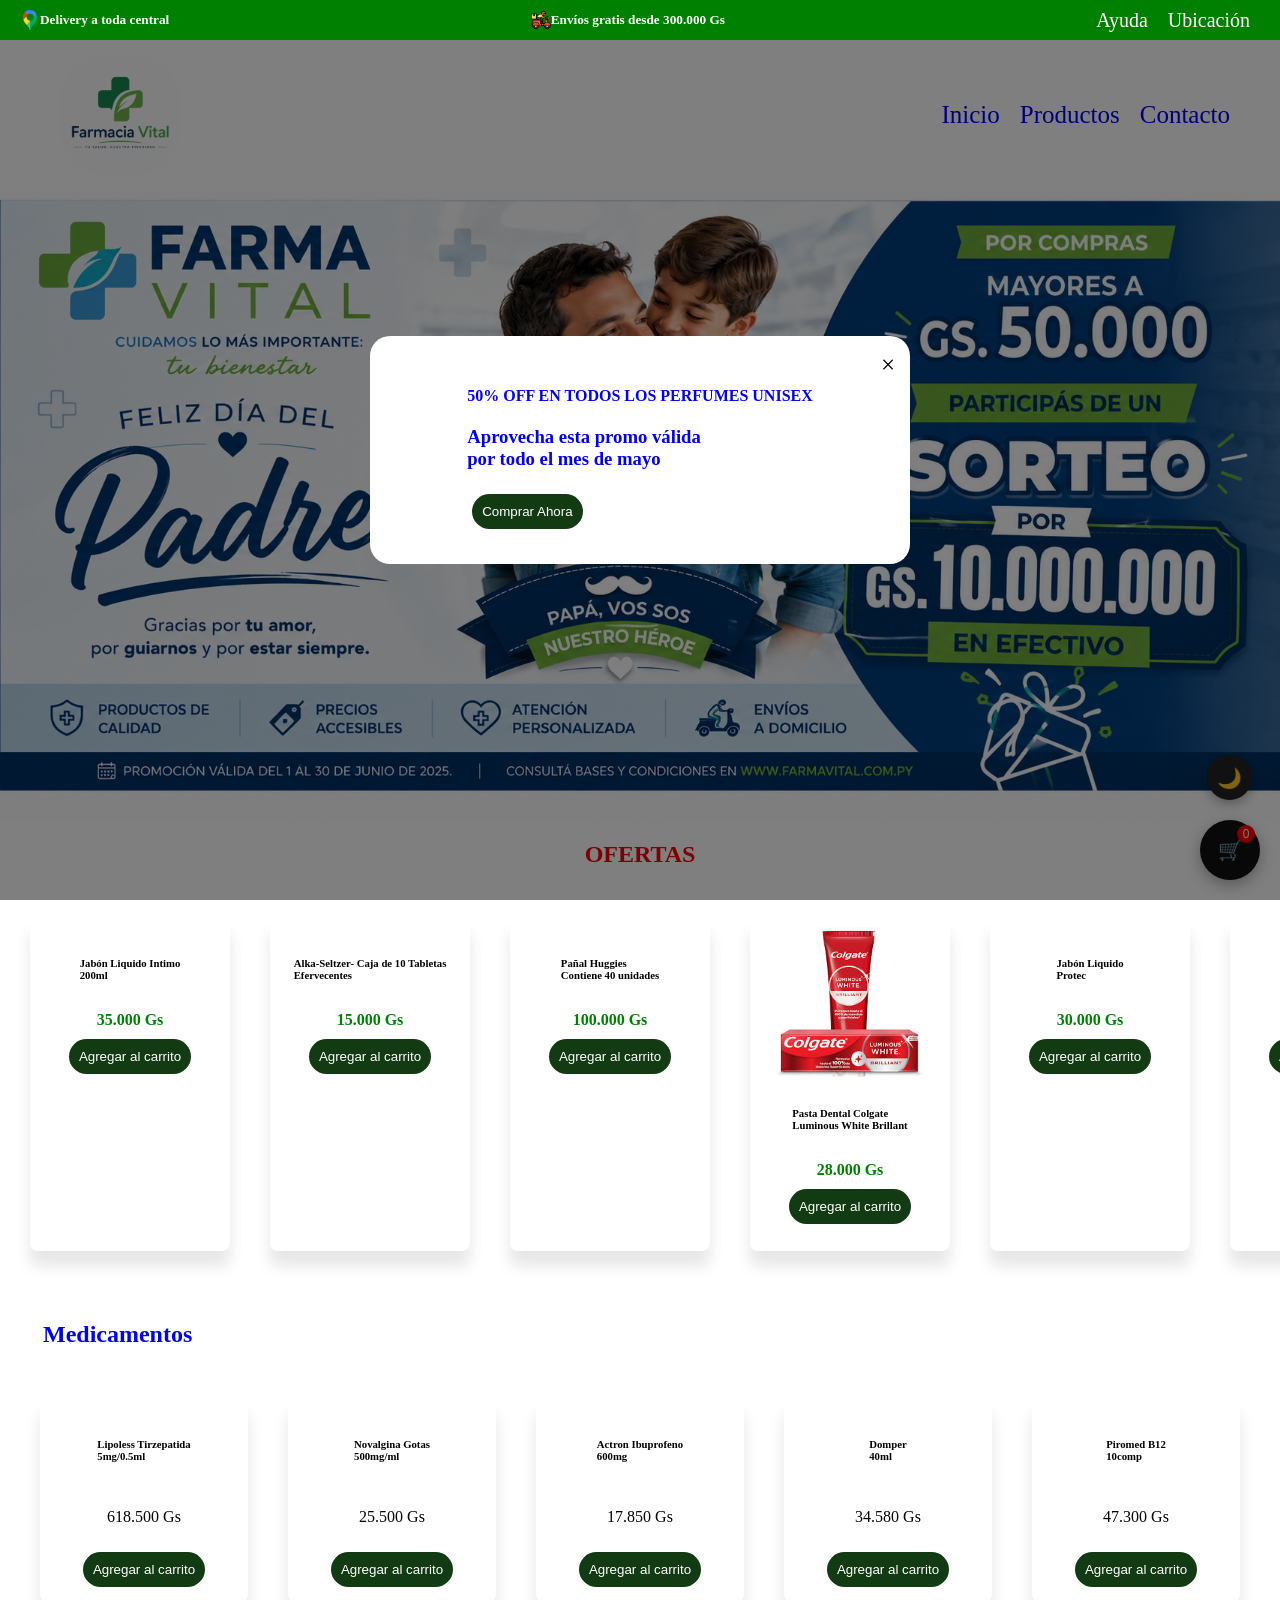
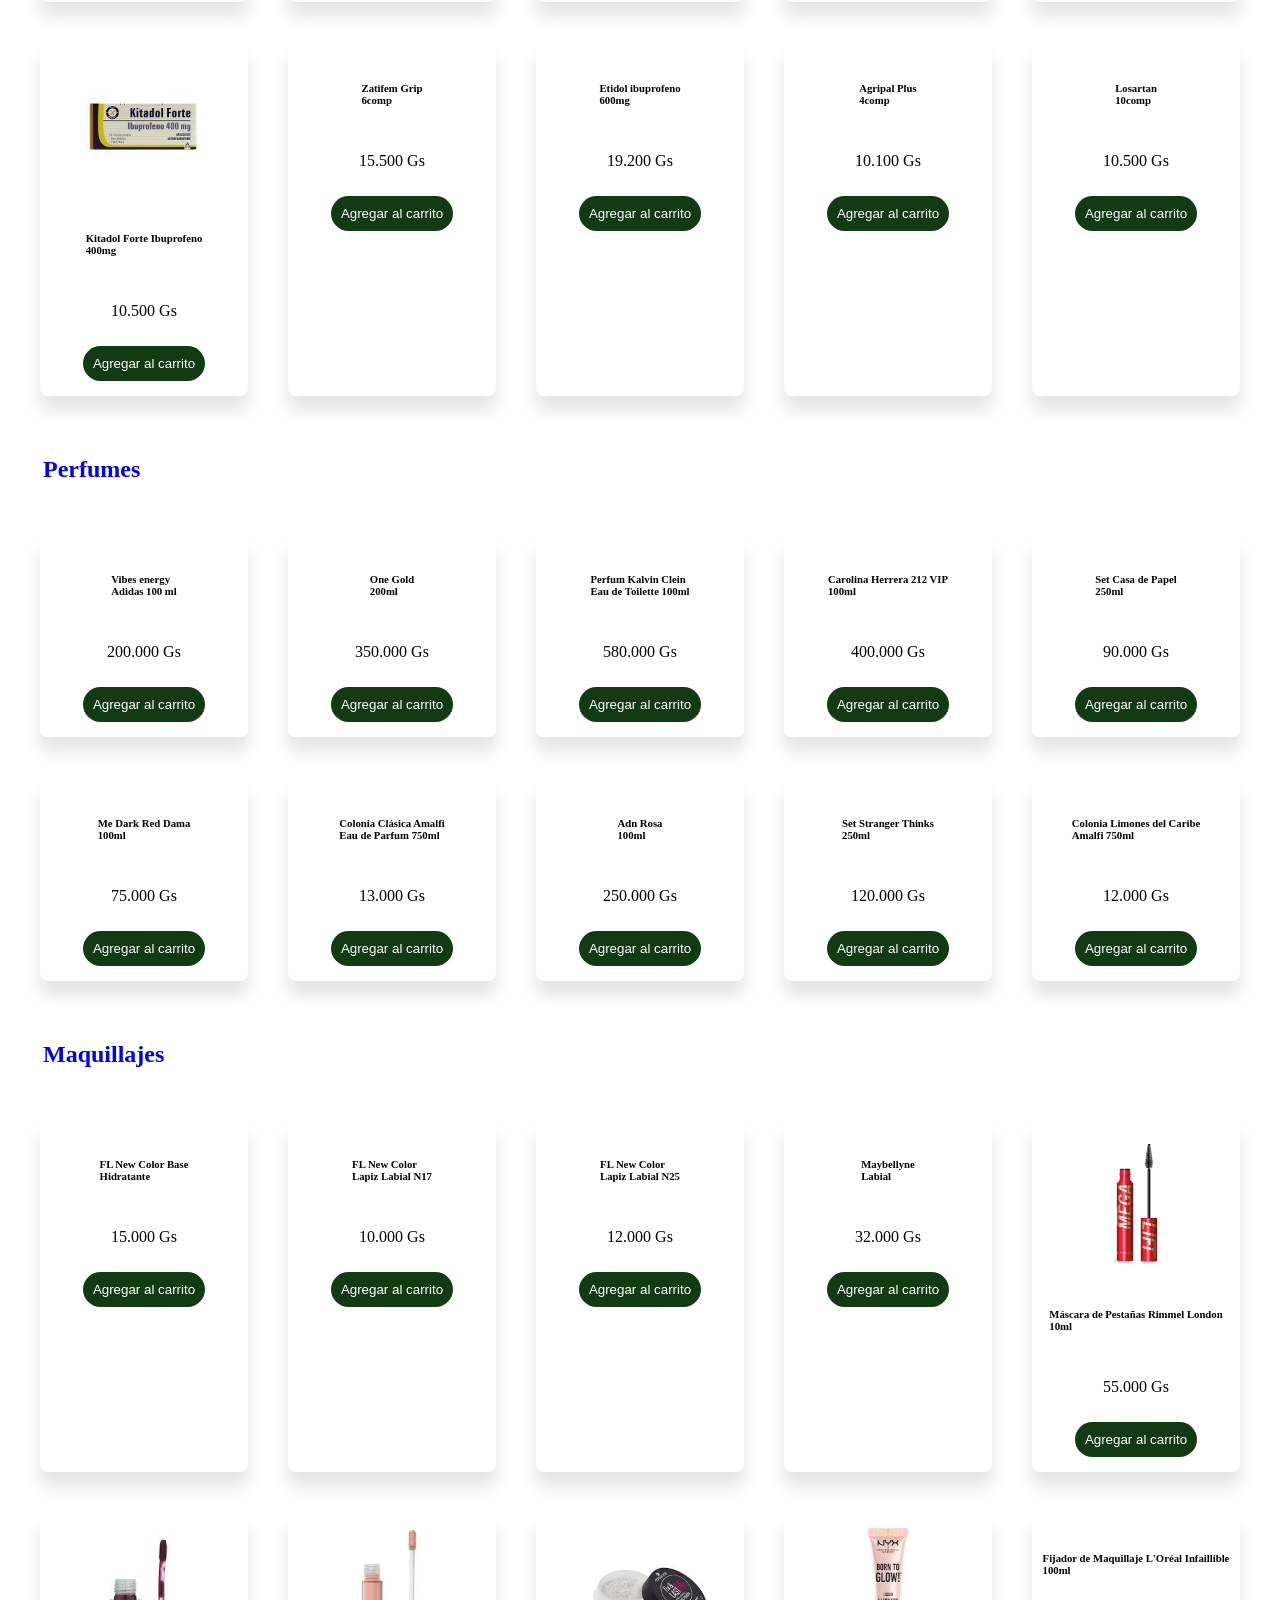
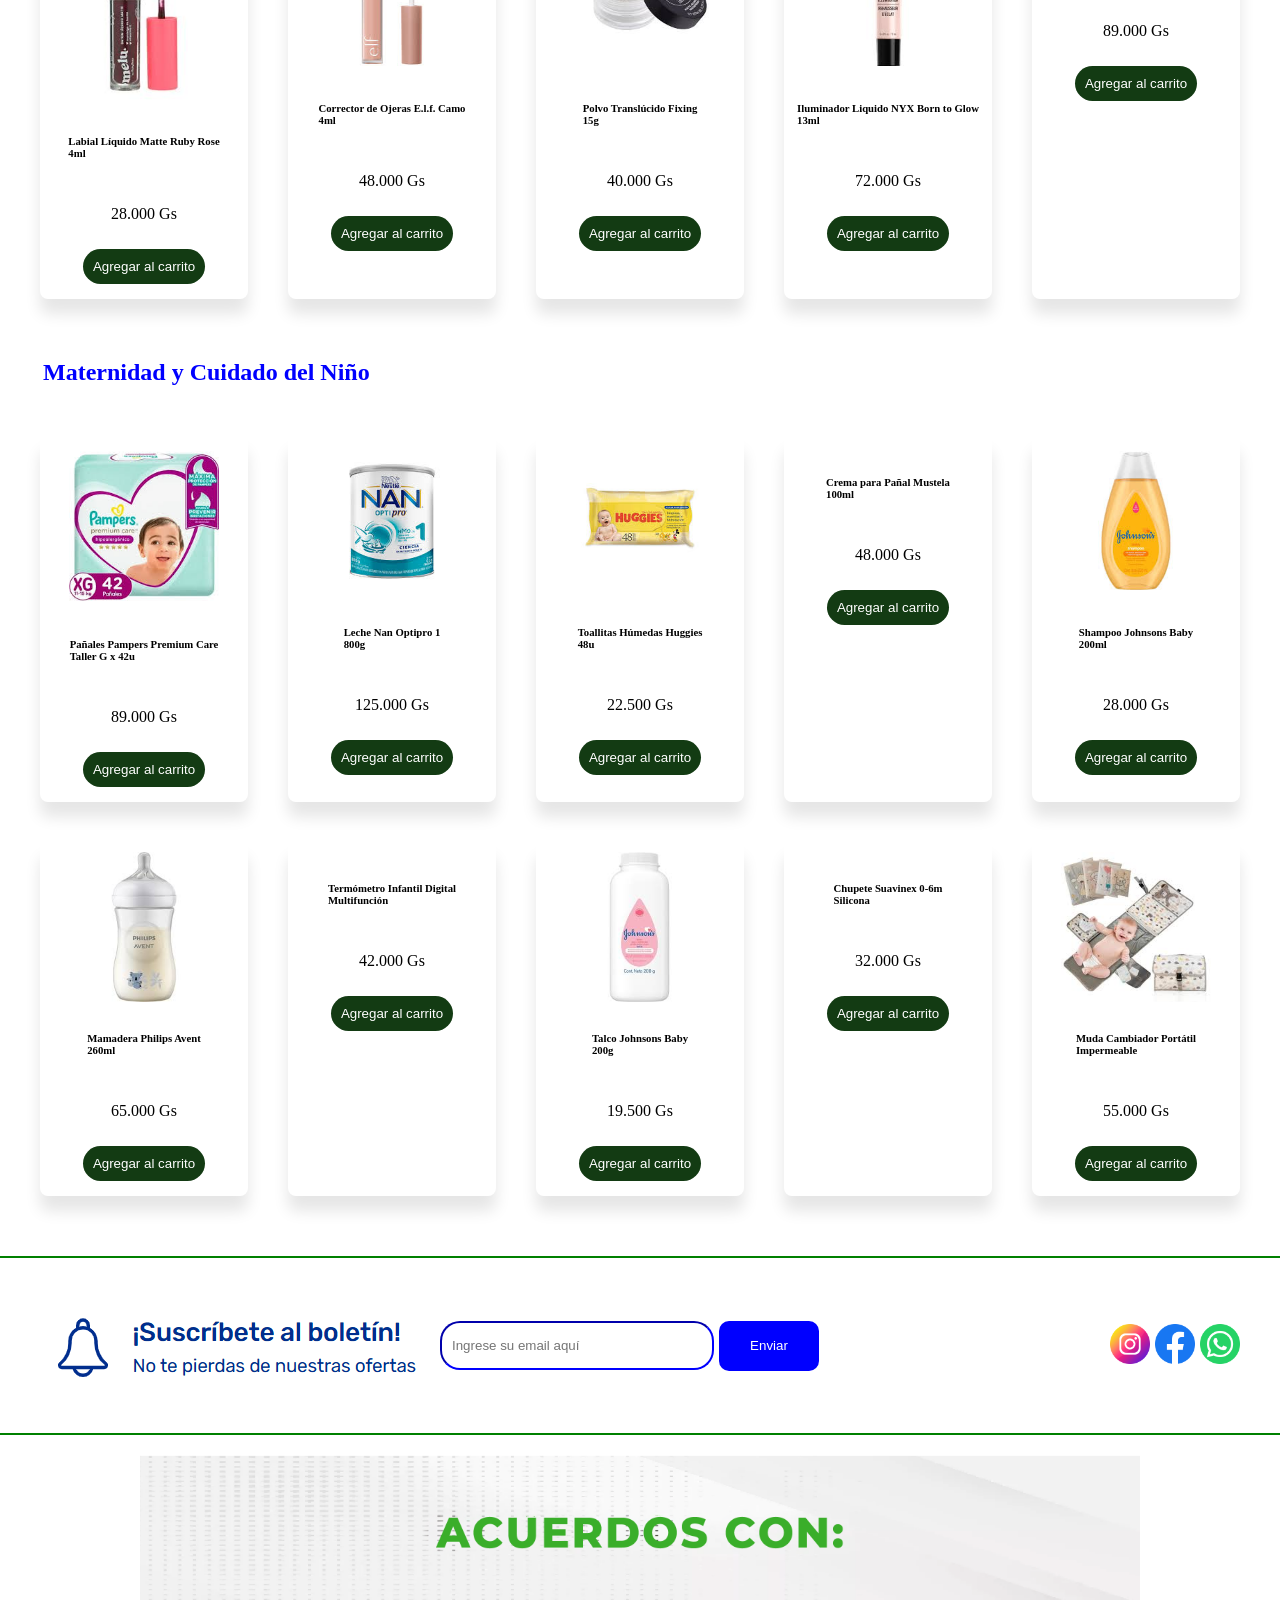
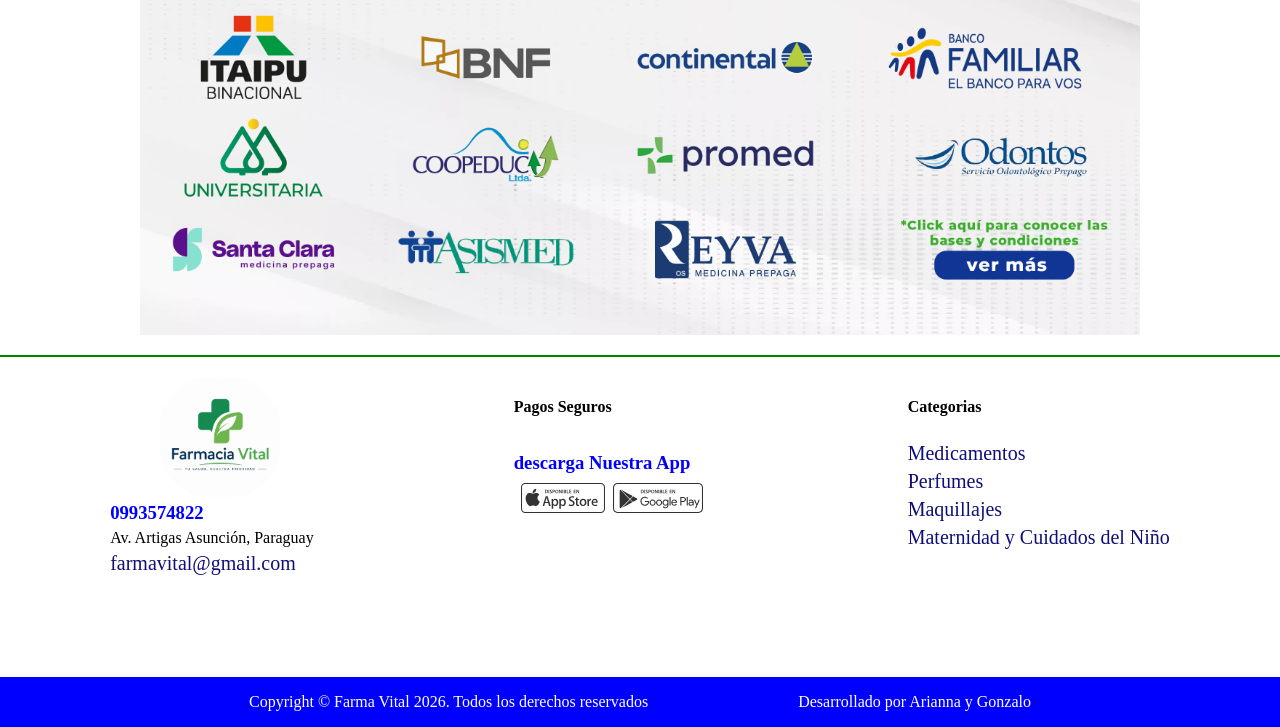
==== commit 19f096e4: "Add files via upload" ====
--- a/index.html
+++ b/index.html
@@ -18,7 +18,7 @@
         </div>
         <div>
             <a href="">Ayuda</a>
-            <a href="https://www.google.com/maps/place/Av.+Gral.+Jos%C3%A9+Gervasio+Artigas,+Asunci%C3%B3n/@-25.268144,-57.599969,16z/data=!4m6!3m5!1s0x945da7b56c92c489:0x1b8e5c1d9d0de5c9!8m2!3d-25.2681437!4d-57.5999695!16s%2Fg%2F1q54w0rxg?hl=en&entry=ttu&g_ep=EgoyMDI2MDUyNi4wIKXMDSoASAFQAw%3D%3D">Local</a>
+            <a href="https://www.google.com/maps/place/Av.+Gral.+Jos%C3%A9+Gervasio+Artigas,+Asunci%C3%B3n/@-25.268144,-57.599969,16z/data=!4m6!3m5!1s0x945da7b56c92c489:0x1b8e5c1d9d0de5c9!8m2!3d-25.2681437!4d-57.5999695!16s%2Fg%2F1q54w0rxg?hl=en&entry=ttu&g_ep=EgoyMDI2MDUyNi4wIKXMDSoASAFQAw%3D%3D">Ubicación</a>
         </div>
     </div>
 
@@ -63,7 +63,7 @@
                 <button onclick="agregarAlCarrito()" class="agg-carrito">Agregar al carrito</button>
             </div>
             <div class="tarjeta-carrusel">
-                <img class="imagen" src="https://www.puntofarma.com.py/imagenes/public/images/Crema-Dental-Colgate-Luminous-White-Brillant-140-gr-36721.webp"
+                <img class="imagen" src="[data-uri]"
                     alt="">
                 <h6 class="nombre">Pasta Dental Colgate <br> Luminous White Brillant</h6>
                 <p class="precio">28.000 Gs</p>
@@ -77,51 +77,51 @@
                 <button onclick="agregarAlCarrito()" class="agg-carrito">Agregar al carrito</button>
             </div>
             <div class="tarjeta-carrusel">
-                <img class="imagen" src="https://www.puntofarma.com.py/imagenes/public/images/58.png-57774.webp" alt="">
-                <h6 class="nombre">Kitadol Forte ibuprofeno <br> 400mg</h6>
+                <img class="imagen" src="https://www.puntofarma.com.py/imagenes/public/images/Accord-Losartan-50-mg-Tira-de-10-comprimidos-44294.webp" alt="">
+                <h6 class="nombre">Losartan <br> 10comp</h6>
                 <p class="precio">10.500 Gs</p>
                 <button onclick="agregarAlCarrito()" class="agg-carrito">Agregar al carrito</button>
             </div>
             <div class="tarjeta-carrusel">
-                <img class="imagen" src="https://www.puntofarma.com.py/imagenes/public/images/58.png-57774.webp" alt="">
-                <h6 class="nombre">Kitadol Forte ibuprofeno <br> 400mg</h6>
-                <p class="precio">10.500 Gs</p>
-                <button onclick="agregarAlCarrito()" class="agg-carrito">Agregar al carrito</button>
-            </div>
-            <div class="tarjeta-carrusel">
-                <img class="imagen" src="https://www.puntofarma.com.py/imagenes/public/images/58.png-57774.webp" alt="">
-                <h6 class="nombre">Kitadol Forte ibuprofeno <br> 400mg</h6>
-                <p class="precio">10.500 Gs</p>
-                <button onclick="agregarAlCarrito()" class="agg-carrito">Agregar al carrito</button>
-            </div>
-            <div class="tarjeta-carrusel">
-                <img class="imagen" src="https://www.puntofarma.com.py/imagenes/public/images/58.png-57774.webp" alt="">
-                <h6 class="nombre">Kitadol Forte ibuprofeno <br> 400mg</h6>
-                <p class="precio">10.500 Gs</p>
-                <button onclick="agregarAlCarrito()" class="agg-carrito">Agregar al carrito</button>
-            </div>
-            <div class="tarjeta-carrusel">
-                <img class="imagen" src="https://www.puntofarma.com.py/imagenes/public/images/58.png-57774.webp" alt="">
-                <h6 class="nombre">Kitadol Forte ibuprofeno <br> 400mg</h6>
-                <p class="precio">10.500 Gs</p>
-                <button onclick="agregarAlCarrito()" class="agg-carrito">Agregar al carrito</button>
-            </div>
-            <div class="tarjeta-carrusel">
-                <img class="imagen" src="https://www.puntofarma.com.py/imagenes/public/images/58.png-57774.webp" alt="">
-                <h6 class="nombre">Kitadol Forte ibuprofeno <br> 400mg</h6>
-                <p class="precio">10.500 Gs</p>
-                <button onclick="agregarAlCarrito()" class="agg-carrito">Agregar al carrito</button>
-            </div>
-            <div class="tarjeta-carrusel">
-                <img class="imagen" src="https://www.puntofarma.com.py/imagenes/public/images/58.png-57774.webp" alt="">
-                <h6 class="nombre">Kitadol Forte ibuprofeno <br> 400mg</h6>
-                <p class="precio">10.500 Gs</p>
-                <button onclick="agregarAlCarrito()" class="agg-carrito">Agregar al carrito</button>
-            </div>
-            <div class="tarjeta-carrusel">
-                <img class="imagen" src="https://www.puntofarma.com.py/imagenes/public/images/58.png-57774.webp" alt="">
-                <h6 class="nombre">Kitadol Forte ibuprofeno <br> 400mg</h6>
-                <p class="precio">10.500 Gs</p>
+                <img class="imagen" src="[data-uri]" alt="">
+        <h6 class="nombre">Máscara de Pestañas Rimmel London <br> 10ml</h6>
+        <p class="precio">55.000 Gs</p>
+                <button onclick="agregarAlCarrito()" class="agg-carrito">Agregar al carrito</button>
+            </div>
+            <div class="tarjeta-carrusel">
+                <img class="imagen" src="https://tse4.mm.bing.net/th/id/OIP.X9TJmQSPTbl4fwnAJ7SwPQHaIO?r=0&cb=thfvnextfalcon&rs=1&pid=ImgDetMain&o=7&rm=3" alt="">
+        <h6 class="nombre">Carolina Herrera 212 VIP <br> 100ml</h6>
+        <p class="precio">400.000 Gs</p>
+                <button onclick="agregarAlCarrito()" class="agg-carrito">Agregar al carrito</button>
+            </div>
+            <div class="tarjeta-carrusel">
+                <img class="imagen" src="https://www.puntofarma.com.py/imagenes/public/images/243267-1.png-61381.webp" alt="">
+        <h6 class="nombre">Colonia Clásica Amalfi <br> Eau de Parfum 750ml</h6>
+        <p class="precio">13.000 Gs</p>
+                <button onclick="agregarAlCarrito()" class="agg-carrito">Agregar al carrito</button>
+            </div>
+            <div class="tarjeta-carrusel">
+                <img class="imagen" src="[data-uri]" alt="">
+        <h6 class="nombre">Iluminador Liquido NYX Born to Glow <br> 13ml</h6>
+        <p class="precio">72.000 Gs</p>
+                <button onclick="agregarAlCarrito()" class="agg-carrito">Agregar al carrito</button>
+            </div>
+            <div class="tarjeta-carrusel">
+                <img class="imagen" src="https://www.puntofarma.com.py/imagenes/public/images/2879841.png-81729.webp" alt="">
+        <h6 class="nombre">Fijador de Maquillaje L'Oréal Infaillible <br> 100ml</h6>
+        <p class="precio">89.000 Gs</p>
+                <button onclick="agregarAlCarrito()" class="agg-carrito">Agregar al carrito</button>
+            </div>
+            <div class="tarjeta-carrusel">
+                <img class="imagen" src="[data-uri]" alt="">
+        <h6 class="nombre">Toallitas Húmedas Huggies <br> 48u</h6>
+        <p class="precio">22.500 Gs</p>
+                <button onclick="agregarAlCarrito()" class="agg-carrito">Agregar al carrito</button>
+            </div>
+            <div class="tarjeta-carrusel">
+                <img class="imagen" src="https://www.puntofarma.com.py/imagenes/public/images/233313-1.png-56774.webp" alt="">
+        <h6 class="nombre">Set Casa de Papel <br> 250ml</h6>
+        <p class="precio">90.000 Gs</p>
                 <button onclick="agregarAlCarrito()" class="agg-carrito">Agregar al carrito</button>
             </div>
         </div>
@@ -145,62 +145,62 @@
         <h2 class="categorias">Medicamentos</h2>
         <div class="productos">
             <div class="tarjeta-prod">
-                <img class="imagen" src="https://www.puntofarma.com.py/imagenes/public/images/58.png-57774.webp" alt="">
-                <h6 class="nombre">Kitadol Forte ibuprofeno <br> 400mg</h6>
+                <img class="imagen" src="https://www.puntofarma.com.py/imagenes/public/images/265227-1.png-68084.webp" alt="">
+                <h6 class="nombre">Lipoless Tirzepatida <br> 5mg/0.5ml</h6>
+                <p class="precio">618.500 Gs</p>
+                <button class="agg-carrito">Agregar al carrito</button>
+            </div>
+            <div class="tarjeta-prod">
+                <img class="imagen" src="https://www.puntofarma.com.py/imagenes/public/images/306-1.png-70366.webp" alt="">
+                <h6 class="nombre">Novalgina Gotas <br> 500mg/ml</h6>
+                <p class="precio">25.500 Gs</p>
+                <button class="agg-carrito">Agregar al carrito</button>
+            </div>
+            <div class="tarjeta-prod">
+                <img class="imagen" src="https://www.puntofarma.com.py/imagenes/public/images/81023-1.png-60494.webp" alt="">
+                <h6 class="nombre">Actron Ibuprofeno<br> 600mg</h6>
+                <p class="precio">17.850 Gs</p>
+                <button class="agg-carrito">Agregar al carrito</button>
+            </div>
+            <div class="tarjeta-prod">
+                <img class="imagen" src="https://www.puntofarma.com.py/imagenes/public/images/4595.png-57964.webp" alt="">
+                <h6 class="nombre">Domper <br> 40ml</h6>
+                <p class="precio">34.580 Gs</p>
+                <button class="agg-carrito">Agregar al carrito</button>
+            </div>
+            <div class="tarjeta-prod">
+                <img class="imagen" src="https://www.puntofarma.com.py/imagenes/public/images/3827.png-58678.webp" alt="">
+                <h6 class="nombre">Piromed B12 <br> 10comp</h6>
+                <p class="precio">47.300 Gs</p>
+                <button class="agg-carrito">Agregar al carrito</button>
+            </div>
+            <div class="tarjeta-prod">
+                <img class="imagen" src="[data-uri]" alt="">
+                <h6 class="nombre">Kitadol Forte Ibuprofeno <br> 400mg</h6>
                 <p class="precio">10.500 Gs</p>
                 <button class="agg-carrito">Agregar al carrito</button>
             </div>
             <div class="tarjeta-prod">
-                <img class="imagen" src="https://www.puntofarma.com.py/imagenes/public/images/58.png-57774.webp" alt="">
-                <h6 class="nombre">Kitadol Forte ibuprofeno <br> 400mg</h6>
-                <p class="precio">10.500 Gs</p>
-                <button class="agg-carrito">Agregar al carrito</button>
-            </div>
-            <div class="tarjeta-prod">
-                <img class="imagen" src="https://www.puntofarma.com.py/imagenes/public/images/58.png-57774.webp" alt="">
-                <h6 class="nombre">Kitadol Forte ibuprofeno <br> 400mg</h6>
-                <p class="precio">10.500 Gs</p>
-                <button class="agg-carrito">Agregar al carrito</button>
-            </div>
-            <div class="tarjeta-prod">
-                <img class="imagen" src="https://www.puntofarma.com.py/imagenes/public/images/58.png-57774.webp" alt="">
-                <h6 class="nombre">Kitadol Forte ibuprofeno <br> 400mg</h6>
-                <p class="precio">10.500 Gs</p>
-                <button class="agg-carrito">Agregar al carrito</button>
-            </div>
-            <div class="tarjeta-prod">
-                <img class="imagen" src="https://www.puntofarma.com.py/imagenes/public/images/58.png-57774.webp" alt="">
-                <h6 class="nombre">Kitadol Forte ibuprofeno <br> 400mg</h6>
-                <p class="precio">10.500 Gs</p>
-                <button class="agg-carrito">Agregar al carrito</button>
-            </div>
-            <div class="tarjeta-prod">
-                <img class="imagen" src="https://www.puntofarma.com.py/imagenes/public/images/58.png-57774.webp" alt="">
-                <h6 class="nombre">Kitadol Forte ibuprofeno <br> 400mg</h6>
-                <p class="precio">10.500 Gs</p>
-                <button class="agg-carrito">Agregar al carrito</button>
-            </div>
-            <div class="tarjeta-prod">
-                <img class="imagen" src="https://www.puntofarma.com.py/imagenes/public/images/58.png-57774.webp" alt="">
-                <h6 class="nombre">Kitadol Forte ibuprofeno <br> 400mg</h6>
-                <p class="precio">10.500 Gs</p>
-                <button class="agg-carrito">Agregar al carrito</button>
-            </div>
-            <div class="tarjeta-prod">
-                <img class="imagen" src="https://www.puntofarma.com.py/imagenes/public/images/58.png-57774.webp" alt="">
-                <h6 class="nombre">Kitadol Forte ibuprofeno <br> 400mg</h6>
-                <p class="precio">10.500 Gs</p>
-                <button class="agg-carrito">Agregar al carrito</button>
-            </div>
-            <div class="tarjeta-prod">
-                <img class="imagen" src="https://www.puntofarma.com.py/imagenes/public/images/58.png-57774.webp" alt="">
-                <h6 class="nombre">Kitadol Forte ibuprofeno <br> 400mg</h6>
-                <p class="precio">10.500 Gs</p>
-                <button class="agg-carrito">Agregar al carrito</button>
-            </div>
-            <div class="tarjeta-prod">
-                <img class="imagen" src="https://www.puntofarma.com.py/imagenes/public/images/58.png-57774.webp" alt="">
-                <h6 class="nombre">Kitadol Forte ibuprofeno <br> 400mg</h6>
+                <img class="imagen" src="https://www.puntofarma.com.py/imagenes/public/images/Zatifen-Grip-Blister-de-5-capsulas-39423.webp" alt="">
+                <h6 class="nombre">Zatifem Grip <br> 6comp</h6>
+                <p class="precio">15.500 Gs</p>
+                <button class="agg-carrito">Agregar al carrito</button>
+            </div>
+            <div class="tarjeta-prod">
+                <img class="imagen" src="https://www.puntofarma.com.py/imagenes/public/images/Etidol-600-Ibuprofeno-600-mg-Caja-de-10-capsulas-blandas-37004.webp" alt="">
+                <h6 class="nombre">Etidol ibuprofeno <br> 600mg</h6>
+                <p class="precio">19.200 Gs</p>
+                <button class="agg-carrito">Agregar al carrito</button>
+            </div>
+            <div class="tarjeta-prod">
+                <img class="imagen" src="https://www.puntofarma.com.py/imagenes/public/images/1837-1.webp" alt="">
+                <h6 class="nombre">Agripal Plus <br> 4comp</h6>
+                <p class="precio">10.100 Gs</p>
+                <button class="agg-carrito">Agregar al carrito</button>
+            </div>
+            <div class="tarjeta-prod">
+                <img class="imagen" src="https://www.puntofarma.com.py/imagenes/public/images/Accord-Losartan-50-mg-Tira-de-10-comprimidos-44294.webp" alt="">
+                <h6 class="nombre">Losartan <br> 10comp</h6>
                 <p class="precio">10.500 Gs</p>
                 <button class="agg-carrito">Agregar al carrito</button>
             </div>
@@ -208,207 +208,206 @@
 
         <!--Perfumes-->
         <h2 class="categorias">Perfumes</h2>
-        <div class="productos">
-            <div class="tarjeta-prod">
-                <img class="imagen" src="https://www.puntofarma.com.py/imagenes/public/images/58.png-57774.webp" alt="">
-                <h6 class="nombre">Kitadol Forte ibuprofeno <br> 400mg</h6>
-                <p class="precio">10.500 Gs</p>
-                <button class="agg-carrito">Agregar al carrito</button>
-            </div>
-            <div class="tarjeta-prod">
-                <img class="imagen" src="https://www.puntofarma.com.py/imagenes/public/images/58.png-57774.webp" alt="">
-                <h6 class="nombre">Kitadol Forte ibuprofeno <br> 400mg</h6>
-                <p class="precio">10.500 Gs</p>
-                <button class="agg-carrito">Agregar al carrito</button>
-            </div>
-            <div class="tarjeta-prod">
-                <img class="imagen" src="https://www.puntofarma.com.py/imagenes/public/images/58.png-57774.webp" alt="">
-                <h6 class="nombre">Kitadol Forte ibuprofeno <br> 400mg</h6>
-                <p class="precio">10.500 Gs</p>
-                <button class="agg-carrito">Agregar al carrito</button>
-            </div>
-            <div class="tarjeta-prod">
-                <img class="imagen" src="https://www.puntofarma.com.py/imagenes/public/images/58.png-57774.webp" alt="">
-                <h6 class="nombre">Kitadol Forte ibuprofeno <br> 400mg</h6>
-                <p class="precio">10.500 Gs</p>
-                <button class="agg-carrito">Agregar al carrito</button>
-            </div>
-            <div class="tarjeta-prod">
-                <img class="imagen" src="https://www.puntofarma.com.py/imagenes/public/images/58.png-57774.webp" alt="">
-                <h6 class="nombre">Kitadol Forte ibuprofeno <br> 400mg</h6>
-                <p class="precio">10.500 Gs</p>
-                <button class="agg-carrito">Agregar al carrito</button>
-            </div>
-            <div class="tarjeta-prod">
-                <img class="imagen" src="https://www.puntofarma.com.py/imagenes/public/images/58.png-57774.webp" alt="">
-                <h6 class="nombre">Kitadol Forte ibuprofeno <br> 400mg</h6>
-                <p class="precio">10.500 Gs</p>
-                <button class="agg-carrito">Agregar al carrito</button>
-            </div>
-            <div class="tarjeta-prod">
-                <img class="imagen" src="https://www.puntofarma.com.py/imagenes/public/images/58.png-57774.webp" alt="">
-                <h6 class="nombre">Kitadol Forte ibuprofeno <br> 400mg</h6>
-                <p class="precio">10.500 Gs</p>
-                <button class="agg-carrito">Agregar al carrito</button>
-            </div>
-            <div class="tarjeta-prod">
-                <img class="imagen" src="https://www.puntofarma.com.py/imagenes/public/images/58.png-57774.webp" alt="">
-                <h6 class="nombre">Kitadol Forte ibuprofeno <br> 400mg</h6>
-                <p class="precio">10.500 Gs</p>
-                <button class="agg-carrito">Agregar al carrito</button>
-            </div>
-            <div class="tarjeta-prod">
-                <img class="imagen" src="https://www.puntofarma.com.py/imagenes/public/images/58.png-57774.webp" alt="">
-                <h6 class="nombre">Kitadol Forte ibuprofeno <br> 400mg</h6>
-                <p class="precio">10.500 Gs</p>
-                <button class="agg-carrito">Agregar al carrito</button>
-            </div>
-            <div class="tarjeta-prod">
-                <img class="imagen" src="https://www.puntofarma.com.py/imagenes/public/images/58.png-57774.webp" alt="">
-                <h6 class="nombre">Kitadol Forte ibuprofeno <br> 400mg</h6>
-                <p class="precio">10.500 Gs</p>
-                <button class="agg-carrito">Agregar al carrito</button>
-            </div>
-        </div>
+<div class="productos">
+    <div class="tarjeta-prod">
+        <img class="imagen" src="https://www.puntofarma.com.py/imagenes/public/images/3616305447067-adidas-energy-drive-24-edp-100ml.jpg-78053.webp" alt="">
+        <h6 class="nombre">Vibes energy <br> Adidas 100 ml</h6>
+        <p class="precio">200.000 Gs</p>
+        <button class="agg-carrito">Agregar al carrito</button>
+    </div>
+    <div class="tarjeta-prod">
+        <img class="imagen" src="https://www.puntofarma.com.py/imagenes/public/images/One-Gold-de-Calvin-Klein-200mL-28845.webp" alt="">
+        <h6 class="nombre">One Gold<br> 200ml</h6>
+        <p class="precio">350.000 Gs</p>
+        <button class="agg-carrito">Agregar al carrito</button>
+    </div>
+    <div class="tarjeta-prod">
+        <img class="imagen" src="https://www.puntofarma.com.py/imagenes/public/images/248974-1.png-70403.webp" alt="">
+        <h6 class="nombre">Perfum Kalvin Clein <br> Eau de Toilette 100ml</h6>
+        <p class="precio">580.000 Gs</p>
+        <button class="agg-carrito">Agregar al carrito</button>
+    </div>
+    <div class="tarjeta-prod">
+        <img class="imagen" src="https://tse4.mm.bing.net/th/id/OIP.X9TJmQSPTbl4fwnAJ7SwPQHaIO?r=0&cb=thfvnextfalcon&rs=1&pid=ImgDetMain&o=7&rm=3" alt="">
+        <h6 class="nombre">Carolina Herrera 212 VIP <br> 100ml</h6>
+        <p class="precio">400.000 Gs</p>
+        <button class="agg-carrito">Agregar al carrito</button>
+    </div>
+    <div class="tarjeta-prod">
+        <img class="imagen" src="https://www.puntofarma.com.py/imagenes/public/images/233313-1.png-56774.webp" alt="">
+        <h6 class="nombre">Set Casa de Papel <br> 250ml</h6>
+        <p class="precio">90.000 Gs</p>
+        <button class="agg-carrito">Agregar al carrito</button>
+    </div>
+    <div class="tarjeta-prod">
+        <img class="imagen" src="https://www.puntofarma.com.py/imagenes/public/images/279762-1.png-77773.webp" alt="">
+        <h6 class="nombre">Me Dark Red Dama <br>  100ml</h6>
+        <p class="precio">75.000 Gs</p>
+        <button class="agg-carrito">Agregar al carrito</button>
+    </div>
+    <div class="tarjeta-prod">
+        <img class="imagen" src="https://www.puntofarma.com.py/imagenes/public/images/243267-1.png-61381.webp" alt="">
+        <h6 class="nombre">Colonia Clásica Amalfi <br> Eau de Parfum 750ml</h6>
+        <p class="precio">13.000 Gs</p>
+        <button class="agg-carrito">Agregar al carrito</button>
+    </div>
+    <div class="tarjeta-prod">
+        <img class="imagen" src="https://www.puntofarma.com.py/imagenes/public/images/277206-1.png-74722.webp" alt="">
+        <h6 class="nombre">Adn Rosa <br>100ml</h6>
+        <p class="precio">250.000 Gs</p>
+        <button class="agg-carrito">Agregar al carrito</button>
+    </div>
+    <div class="tarjeta-prod">
+        <img class="imagen" src="https://www.puntofarma.com.py/imagenes/public/images/233311-1.png-56801.webp" alt="">
+        <h6 class="nombre">Set Stranger Thinks <br> 250ml</h6>
+        <p class="precio">120.000 Gs</p>
+        <button class="agg-carrito">Agregar al carrito</button>
+    </div>
+    <div class="tarjeta-prod">
+        <img class="imagen" src="https://www.puntofarma.com.py/imagenes/public/images/243268-1.png-61385.webp" alt="">
+        <h6 class="nombre">Colonia Limones del Caribe <br> Amalfi 750ml</h6>
+        <p class="precio">12.000 Gs</p>
+        <button class="agg-carrito">Agregar al carrito</button>
+    </div>
+</div>
 
         <!--Maquillaje-->
-        <h2 class="categorias">Maquillaje</h2>
-        <div class="productos">
-            <div class="tarjeta-prod">
-                <img class="imagen" src="https://www.puntofarma.com.py/imagenes/public/images/58.png-57774.webp" alt="">
-                <h6 class="nombre">Kitadol Forte ibuprofeno <br> 400mg</h6>
-                <p class="precio">10.500 Gs</p>
-                <button class="agg-carrito">Agregar al carrito</button>
-            </div>
-            <div class="tarjeta-prod">
-                <img class="imagen" src="https://www.puntofarma.com.py/imagenes/public/images/58.png-57774.webp" alt="">
-                <h6 class="nombre">Kitadol Forte ibuprofeno <br> 400mg</h6>
-                <p class="precio">10.500 Gs</p>
-                <button class="agg-carrito">Agregar al carrito</button>
-            </div>
-            <div class="tarjeta-prod">
-                <img class="imagen" src="https://www.puntofarma.com.py/imagenes/public/images/58.png-57774.webp" alt="">
-                <h6 class="nombre">Kitadol Forte ibuprofeno <br> 400mg</h6>
-                <p class="precio">10.500 Gs</p>
-                <button class="agg-carrito">Agregar al carrito</button>
-            </div>
-            <div class="tarjeta-prod">
-                <img class="imagen" src="https://www.puntofarma.com.py/imagenes/public/images/58.png-57774.webp" alt="">
-                <h6 class="nombre">Kitadol Forte ibuprofeno <br> 400mg</h6>
-                <p class="precio">10.500 Gs</p>
-                <button class="agg-carrito">Agregar al carrito</button>
-            </div>
-            <div class="tarjeta-prod">
-                <img class="imagen" src="https://www.puntofarma.com.py/imagenes/public/images/58.png-57774.webp" alt="">
-                <h6 class="nombre">Kitadol Forte ibuprofeno <br> 400mg</h6>
-                <p class="precio">10.500 Gs</p>
-                <button class="agg-carrito">Agregar al carrito</button>
-            </div>
-            <div class="tarjeta-prod">
-                <img class="imagen" src="https://www.puntofarma.com.py/imagenes/public/images/58.png-57774.webp" alt="">
-                <h6 class="nombre">Kitadol Forte ibuprofeno <br> 400mg</h6>
-                <p class="precio">10.500 Gs</p>
-                <button class="agg-carrito">Agregar al carrito</button>
-            </div>
-            <div class="tarjeta-prod">
-                <img class="imagen" src="https://www.puntofarma.com.py/imagenes/public/images/58.png-57774.webp" alt="">
-                <h6 class="nombre">Kitadol Forte ibuprofeno <br> 400mg</h6>
-                <p class="precio">10.500 Gs</p>
-                <button class="agg-carrito">Agregar al carrito</button>
-            </div>
-            <div class="tarjeta-prod">
-                <img class="imagen" src="https://www.puntofarma.com.py/imagenes/public/images/58.png-57774.webp" alt="">
-                <h6 class="nombre">Kitadol Forte ibuprofeno <br> 400mg</h6>
-                <p class="precio">10.500 Gs</p>
-                <button class="agg-carrito">Agregar al carrito</button>
-            </div>
-            <div class="tarjeta-prod">
-                <img class="imagen" src="https://www.puntofarma.com.py/imagenes/public/images/58.png-57774.webp" alt="">
-                <h6 class="nombre">Kitadol Forte ibuprofeno <br> 400mg</h6>
-                <p class="precio">10.500 Gs</p>
-                <button class="agg-carrito">Agregar al carrito</button>
-            </div>
-            <div class="tarjeta-prod">
-                <img class="imagen" src="https://www.puntofarma.com.py/imagenes/public/images/58.png-57774.webp" alt="">
-                <h6 class="nombre">Kitadol Forte ibuprofeno <br> 400mg</h6>
-                <p class="precio">10.500 Gs</p>
-                <button class="agg-carrito">Agregar al carrito</button>
-            </div>
-        </div>
+        <h2 class="categorias">Maquillajes</h2>
+<div class="productos">
+    <div class="tarjeta-prod">
+        <img class="imagen" src="https://farmaoliva.cdn1.dattamax.com/userfiles/images/productos/224/34240-7840508010704-NEWCOLORBASELIQ.HIDRAT.N1.jpg?v=1701952755" alt="">
+        <h6 class="nombre">FL New Color Base <br> Hidratante</h6>
+        <p class="precio">15.000 Gs</p>
+        <button class="agg-carrito">Agregar al carrito</button>
+    </div>
+    <div class="tarjeta-prod">
+        <img class="imagen" src="https://farmaoliva.cdn1.dattamax.com/userfiles/images/productos/224/38909-7840508009081-NEWCOLORLAP.LAB.N%C3%9817.jpg?v=1701952779" alt="">
+        <h6 class="nombre">FL New Color <br> Lapiz Labial N17</h6>
+        <p class="precio">10.000 Gs</p>
+        <button class="agg-carrito">Agregar al carrito</button>
+    </div>
+    <div class="tarjeta-prod">
+        <img class="imagen" src="https://farmaoliva.cdn1.dattamax.com/userfiles/images/productos/224/38907-7840508009166-NEWCOLORLAP.LAB.N%C3%9825.jpg?v=1701952781" alt="">
+        <h6 class="nombre">FL New Color <br> Lapiz Labial N25</h6>
+        <p class="precio">12.000 Gs</p>
+        <button class="agg-carrito">Agregar al carrito</button>
+    </div>
+    <div class="tarjeta-prod">
+        <img class="imagen" src="https://farmaoliva.cdn1.dattamax.com/userfiles/images/productos/224/160253-041554089080-maybellineteddypetalcore.png?v=1760726497" alt="">
+        <h6 class="nombre">Maybellyne <br> Labial</h6>
+        <p class="precio">32.000 Gs</p>
+        <button class="agg-carrito">Agregar al carrito</button>
+    </div>
+    <div class="tarjeta-prod">
+        <img class="imagen" src="[data-uri]" alt="">
+        <h6 class="nombre">Máscara de Pestañas Rimmel London <br> 10ml</h6>
+        <p class="precio">55.000 Gs</p>
+        <button class="agg-carrito">Agregar al carrito</button>
+    </div>
+    <div class="tarjeta-prod">
+        <img class="imagen" src="[data-uri]" alt="">
+        <h6 class="nombre">Labial Líquido Matte Ruby Rose <br> 4ml</h6>
+        <p class="precio">28.000 Gs</p>
+        <button class="agg-carrito">Agregar al carrito</button>
+    </div>
+    <div class="tarjeta-prod">
+        <img class="imagen" src="[data-uri]" alt="">
+        <h6 class="nombre">Corrector de Ojeras E.l.f. Camo <br> 4ml</h6>
+        <p class="precio">48.000 Gs</p>
+        <button class="agg-carrito">Agregar al carrito</button>
+    </div>
+    <div class="tarjeta-prod">
+        <img class="imagen" src="[data-uri]" alt="">
+        <h6 class="nombre">Polvo Translúcido Fixing <br> 15g</h6>
+        <p class="precio">40.000 Gs</p>
+        <button class="agg-carrito">Agregar al carrito</button>
+    </div>
+    <div class="tarjeta-prod">
+        <img class="imagen" src="[data-uri]" alt="">
+        <h6 class="nombre">Iluminador Liquido NYX Born to Glow <br> 13ml</h6>
+        <p class="precio">72.000 Gs</p>
+        <button class="agg-carrito">Agregar al carrito</button>
+    </div>
+    <div class="tarjeta-prod">
+        <img class="imagen" src="https://www.puntofarma.com.py/imagenes/public/images/2879841.png-81729.webp" alt="">
+        <h6 class="nombre">Fijador de Maquillaje L'Oréal Infaillible <br> 100ml</h6>
+        <p class="precio">89.000 Gs</p>
+        <button class="agg-carrito">Agregar al carrito</button>
+    </div>
+</div>
 
         <!--Maternidad y cuidado del niño-->
         <h2 class="categorias">Maternidad y Cuidado del Niño</h2>
-        <div class="productos">
-            <div class="tarjeta-prod">
-                <img class="imagen" src="https://www.puntofarma.com.py/imagenes/public/images/58.png-57774.webp" alt="">
-                <h6 class="nombre">Kitadol Forte ibuprofeno <br> 400mg</h6>
-                <p class="precio">10.500 Gs</p>
-                <button class="agg-carrito">Agregar al carrito</button>
-            </div>
-            <div class="tarjeta-prod">
-                <img class="imagen" src="https://www.puntofarma.com.py/imagenes/public/images/58.png-57774.webp" alt="">
-                <h6 class="nombre">Kitadol Forte ibuprofeno <br> 400mg</h6>
-                <p class="precio">10.500 Gs</p>
-                <button class="agg-carrito">Agregar al carrito</button>
-            </div>
-            <div class="tarjeta-prod">
-                <img class="imagen" src="https://www.puntofarma.com.py/imagenes/public/images/58.png-57774.webp" alt="">
-                <h6 class="nombre">Kitadol Forte ibuprofeno <br> 400mg</h6>
-                <p class="precio">10.500 Gs</p>
-                <button class="agg-carrito">Agregar al carrito</button>
-            </div>
-            <div class="tarjeta-prod">
-                <img class="imagen" src="https://www.puntofarma.com.py/imagenes/public/images/58.png-57774.webp" alt="">
-                <h6 class="nombre">Kitadol Forte ibuprofeno <br> 400mg</h6>
-                <p class="precio">10.500 Gs</p>
-                <button class="agg-carrito">Agregar al carrito</button>
-            </div>
-            <div class="tarjeta-prod">
-                <img class="imagen" src="https://www.puntofarma.com.py/imagenes/public/images/58.png-57774.webp" alt="">
-                <h6 class="nombre">Kitadol Forte ibuprofeno <br> 400mg</h6>
-                <p class="precio">10.500 Gs</p>
-                <button class="agg-carrito">Agregar al carrito</button>
-            </div>
-            <div class="tarjeta-prod">
-                <img class="imagen" src="https://www.puntofarma.com.py/imagenes/public/images/58.png-57774.webp" alt="">
-                <h6 class="nombre">Kitadol Forte ibuprofeno <br> 400mg</h6>
-                <p class="precio">10.500 Gs</p>
-                <button class="agg-carrito">Agregar al carrito</button>
-            </div>
-            <div class="tarjeta-prod">
-                <img class="imagen" src="https://www.puntofarma.com.py/imagenes/public/images/58.png-57774.webp" alt="">
-                <h6 class="nombre">Kitadol Forte ibuprofeno <br> 400mg</h6>
-                <p class="precio">10.500 Gs</p>
-                <button class="agg-carrito">Agregar al carrito</button>
-            </div>
-            <div class="tarjeta-prod">
-                <img class="imagen" src="https://www.puntofarma.com.py/imagenes/public/images/58.png-57774.webp" alt="">
-                <h6 class="nombre">Kitadol Forte ibuprofeno <br> 400mg</h6>
-                <p class="precio">10.500 Gs</p>
-                <button class="agg-carrito">Agregar al carrito</button>
-            </div>
-            <div class="tarjeta-prod">
-                <img class="imagen" src="https://www.puntofarma.com.py/imagenes/public/images/58.png-57774.webp" alt="">
-                <h6 class="nombre">Kitadol Forte ibuprofeno <br> 400mg</h6>
-                <p class="precio">10.500 Gs</p>
-                <button class="agg-carrito">Agregar al carrito</button>
-            </div>
-            <div class="tarjeta-prod">
-                <img class="imagen" src="https://www.puntofarma.com.py/imagenes/public/images/58.png-57774.webp" alt="">
-                <h6 class="nombre">Kitadol Forte ibuprofeno <br> 400mg</h6>
-                <p class="precio">10.500 Gs</p>
-                <button class="agg-carrito">Agregar al carrito</button>
-            </div>
-        </div>
-    </section>
+<div class="productos">
+    <div class="tarjeta-prod">
+        <img class="imagen" src="[data-uri]" alt="">
+        <h6 class="nombre">Pañales Pampers Premium Care <br> Taller G x 42u</h6>
+        <p class="precio">89.000 Gs</p>
+        <button class="agg-carrito">Agregar al carrito</button>
+    </div>
+    <div class="tarjeta-prod">
+        <img class="imagen" src="[data-uri]" alt="">
+        <h6 class="nombre">Leche Nan Optipro 1 <br> 800g</h6>
+        <p class="precio">125.000 Gs</p>
+        <button class="agg-carrito">Agregar al carrito</button>
+    </div>
+    <div class="tarjeta-prod">
+        <img class="imagen" src="[data-uri]" alt="">
+        <h6 class="nombre">Toallitas Húmedas Huggies <br> 48u</h6>
+        <p class="precio">22.500 Gs</p>
+        <button class="agg-carrito">Agregar al carrito</button>
+    </div>
+    <div class="tarjeta-prod">
+        <img class="imagen" src="https://static.sweetcare.com/img/prd/488/v-638200524639391817/mustela-002678mu_02.webp" alt="">
+        <h6 class="nombre">Crema para Pañal Mustela <br> 100ml</h6>
+        <p class="precio">48.000 Gs</p>
+        <button class="agg-carrito">Agregar al carrito</button>
+    </div>
+    <div class="tarjeta-prod">
+        <img class="imagen" src="[data-uri]" alt="">
+        <h6 class="nombre">Shampoo Johnsons Baby <br> 200ml</h6>
+        <p class="precio">28.000 Gs</p>
+        <button class="agg-carrito">Agregar al carrito</button>
+    </div>
+    <div class="tarjeta-prod">
+        <img class="imagen" src="[data-uri]" alt="">
+        <h6 class="nombre">Mamadera Philips Avent <br> 260ml</h6>
+        <p class="precio">65.000 Gs</p>
+        <button class="agg-carrito">Agregar al carrito</button>
+    </div>
+    <div class="tarjeta-prod">
+        <img class="imagen" src="https://www.chicco.com.py/files/pro_3746_e.jpg" alt="">
+        <h6 class="nombre">Termómetro Infantil Digital <br> Multifunción</h6>
+        <p class="precio">42.000 Gs</p>
+        <button class="agg-carrito">Agregar al carrito</button>
+    </div>
+    <div class="tarjeta-prod">
+        <img class="imagen" src="[data-uri]" alt="">
+        <h6 class="nombre">Talco Johnsons Baby <br> 200g</h6>
+        <p class="precio">19.500 Gs</p>
+        <button class="agg-carrito">Agregar al carrito</button>
+    </div>
+    <div class="tarjeta-prod">
+        <img class="imagen" src="https://www.napy.com.py/userfiles/images/productos/600/8426420902595.png" alt="">
+        <h6 class="nombre">Chupete Suavinex 0-6m <br> Silicona</h6>
+        <p class="precio">32.000 Gs</p>
+        <button class="agg-carrito">Agregar al carrito</button>
+    </div>
+    <div class="tarjeta-prod">
+        <img class="imagen" src="[data-uri]" alt="">
+        <h6 class="nombre">Muda Cambiador Portátil <br> Impermeable</h6>
+        <p class="precio">55.000 Gs</p>
+        <button class="agg-carrito">Agregar al carrito</button>
+    </div>
+</div>
 
     <hr>
 
-    <!--Buscador-->
+    <!--Suscripcion-->
     <div class="caja-suscripcion">
         <div>
             <img src="img/suscribirse.png" alt="">
-            <input placeholder="Ingrese su email aquí" type="text"><button onclick="abrirGmail()">Enviar</button>
+            <input placeholder="Ingrese su email aquí" type="text"><button onclick="mensajeSus()">Enviar</button>
         </div>
         <div>
             <a  href="https://www.gmail.com"><img class="redes" src="img/instagram.png" alt=""></a>
@@ -434,7 +433,7 @@
             <img class="logo" src="img/logo.png" alt="">
             <h3>0993574822</h3>
             <p>Av. Artigas Asunción, Paraguay</p>
-            <a href="">farmavital@gmail.com</a>
+            <a href="https://www.gmail.com">farmavital@gmail.com</a>
         </div>
         <div class="item">
             <h4>Pagos Seguros</h4>
@@ -452,7 +451,7 @@
         </div>
         <div class="copy">
             <p class="copyright">Copyright &copy; Farma Vital 2026. Todos los derechos reservados</p>
-            <p class="copyright">Desarrollado por Arianna y Gonzalo</p>
+            <p class="copyright"onclick="window.location.href='biografia.html'"style="cursor: pointer;">Desarrollado por Arianna y Gonzalo</p>
         </div>
     </footer>
 
@@ -474,7 +473,7 @@
     </div>    
 
     <!--Carrito-->
-    <button onclick="abrirCarrito()" id="carrito-flotante">
+    <button id="carrito-flotante">
         🛒 <span id="carrito-cont">0</span>
     </button>
 
@@ -486,5 +485,6 @@
     <script src="js/enlaces.js"></script>
     <script src="js/cambiosuave.js"></script>
     <script src="js/tema.js"></script>
+    <script src="js/sim_envio.js"></script>
 </body>
 </html>
